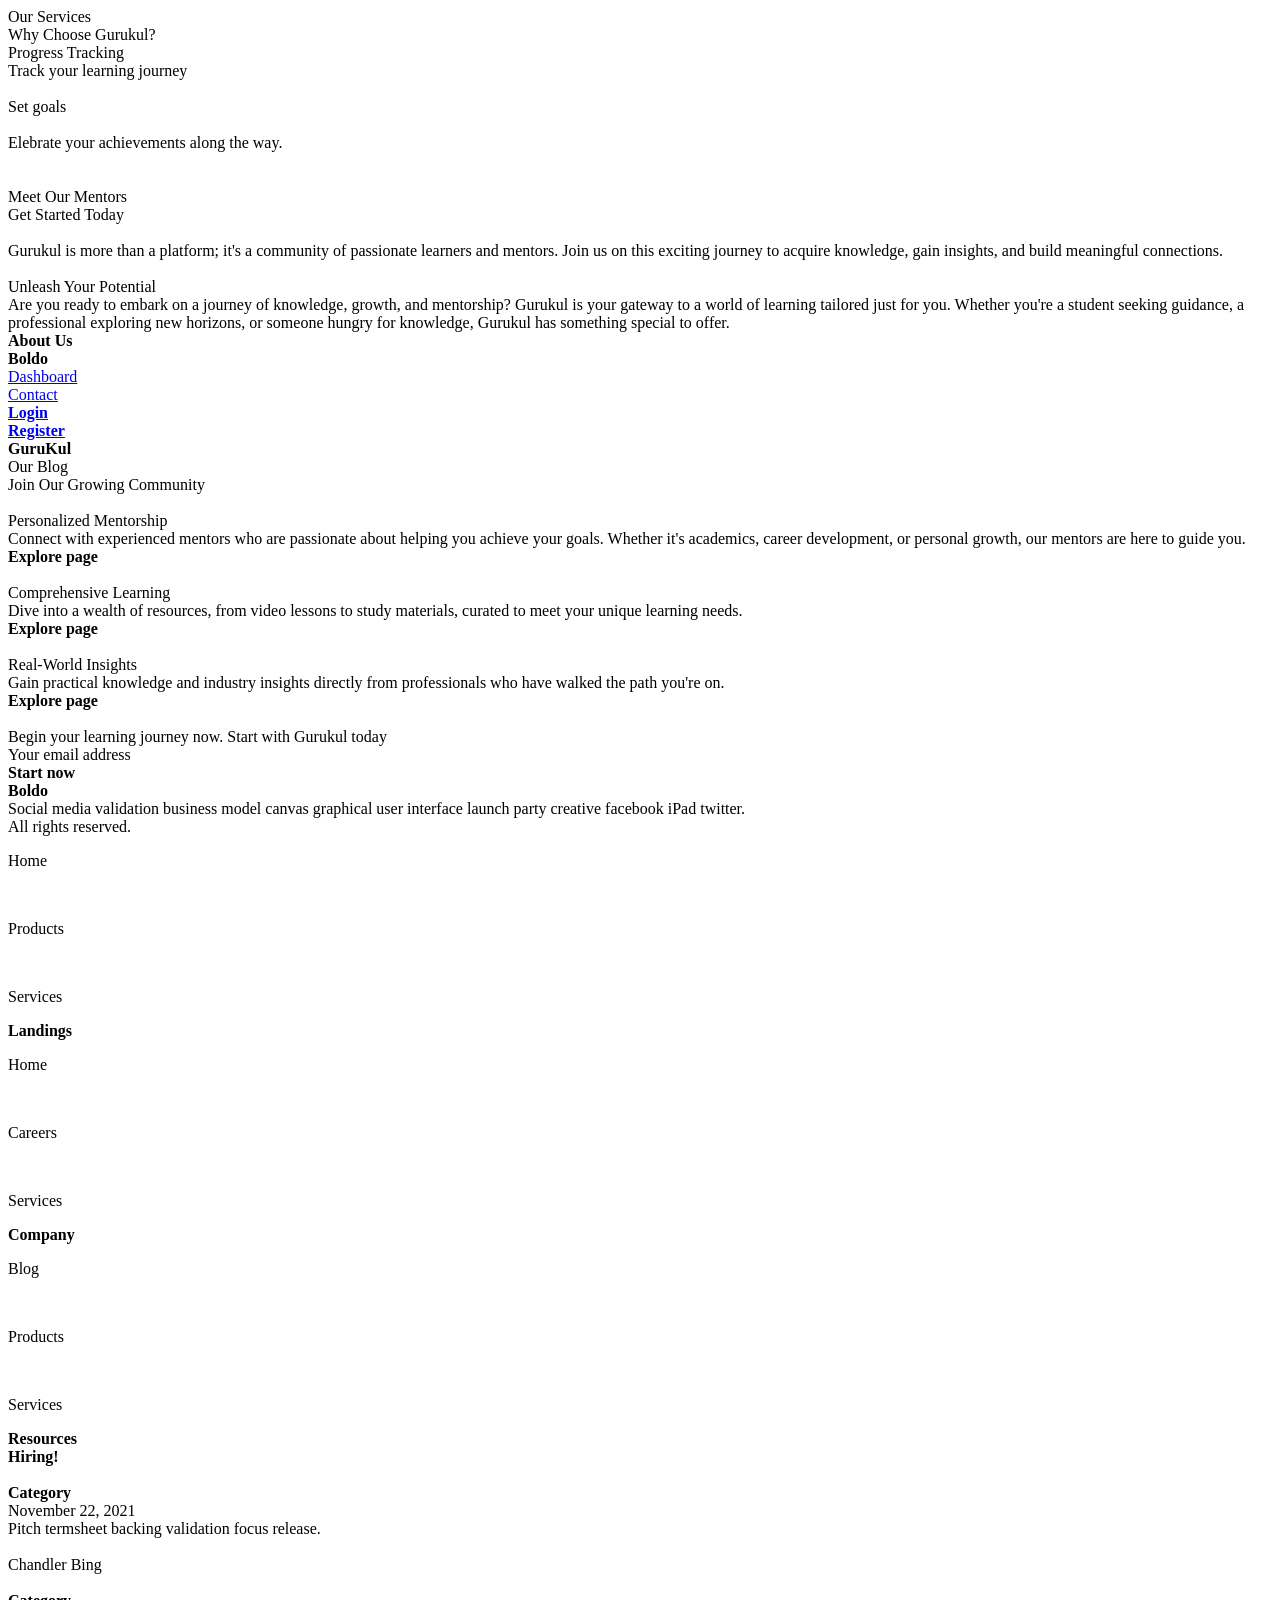
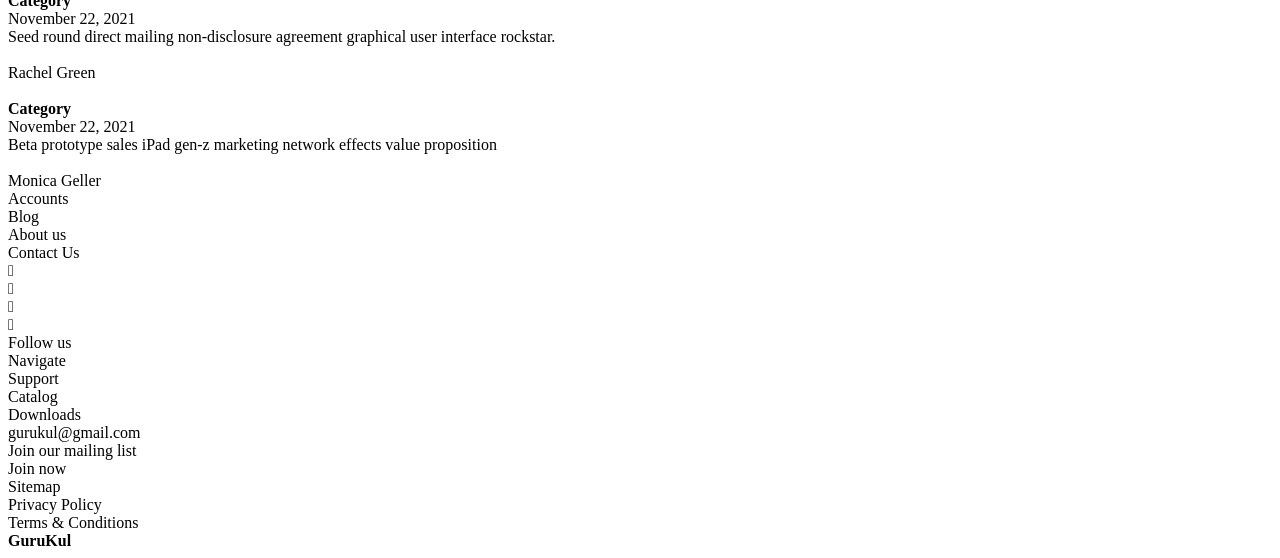
==== index.html @ 1ded5344 "Add files via upload" ====
<!DOCTYPE html>
<html>
  <head>
    <meta charset="utf-8" />
    <meta name="viewport" content="initial-scale=1, width=device-width" />

    <link rel="stylesheet" href="./css/global.css" />
    <link rel="stylesheet" href="./css/index.css" />
    <link
      rel="stylesheet"
      href="https://fonts.googleapis.com/css2?family=Open Sans:wght@400;600;700&display=swap"
    />
    <link
      rel="stylesheet"
      href="https://fonts.googleapis.com/css2?family=Manrope:wght@400;700&display=swap"
    />
    <link
      rel="stylesheet"
      href="https://fonts.googleapis.com/css2?family=Gilroy:wght@500;600;800&display=swap"
    />
    <link
      rel="stylesheet"
      href="https://fonts.googleapis.com/css2?family=Font Awesome 5 Brands:wght@400&display=swap"
    />
    <link
      rel="stylesheet"
      href="https://fonts.googleapis.com/css2?family=Epilogue:wght@600&display=swap"
    />
  </head>
  <body>
    <div class="homepage-parent">
      <div class="homepage">
        <div class="heading">
          <div class="our-blog">Our Services</div>
          <div class="value-proposition-accelerator">Why Choose Gurukul?</div>
        </div>
        <div class="section">
          <div class="text-block">
            <div class="text-block-inner">
              <div class="progress-tracking-parent">
                <div class="progress-tracking">Progress Tracking</div>
                <div class="features-list">
                  <div class="feature">
                    <div class="track-your-learning">
                      Track your learning journey
                    </div>
                    <img
                      class="feature-child"
                      alt=""
                      src="./public/group-210.svg"
                    />
                  </div>
                  <div class="feature">
                    <div class="track-your-learning">Set goals</div>
                    <img
                      class="feature-item"
                      alt=""
                      src="./public/group-2101.svg"
                    />
                  </div>
                  <div class="feature2">
                    <div class="elebrate-your-achievements">
                      Elebrate your achievements along the way.
                    </div>
                    <img
                      class="feature-child"
                      alt=""
                      src="./public/group-2102.svg"
                    />
                  </div>
                </div>
              </div>
            </div>
          </div>
        </div>
        <div class="testimonials">
          <img
            class="background-blue-icon"
            alt=""
            src="./public/background-blue.svg"
          />

          <div class="meet-our-mentors">Meet Our Mentors</div>
        </div>
        <div class="faqs">
          <div class="faq">
            <div class="faq-inner">
              <div class="group-wrapper">
                <div class="get-started-today-parent">
                  <div class="get-started-today">Get Started Today</div>
                  <img
                    class="group-child"
                    alt=""
                    src="./public/group-2103.svg"
                  />
                </div>
              </div>
            </div>
            <div class="faq-child"></div>
          </div>
        </div>
        <div class="gurukul-is-more">
          Gurukul is more than a platform; it's a community of passionate
          learners and mentors. Join us on this exciting journey to acquire
          knowledge, gain insights, and build meaningful connections.
        </div>
        <img class="homepage-child" alt="" src="./public/rectangle-1267.svg" />

        <div class="homepage-item"></div>
        <div class="homepage-inner">
          <div class="frame-parent">
            <div class="unleash-your-potential-parent">
              <div class="unleash-your-potential">Unleash Your Potential</div>
              <div class="are-you-ready">
                Are you ready to embark on a journey of knowledge, growth, and
                mentorship? Gurukul is your gateway to a world of learning
                tailored just for you. Whether you're a student seeking
                guidance, a professional exploring new horizons, or someone
                hungry for knowledge, Gurukul has something special to offer.
              </div>
            </div>
            <div class="buttons-wrapper">
              <div class="buttons">
                <b class="start-now">About Us</b>
              </div>
            </div>
          </div>
        </div>
        <div class="instance-parent">
          <div class="logo-parent">
            <div class="logo">
              <b class="boldo">Boldo</b>
              <div class="logo-shape">
                <div class="logo-shape-child"></div>
                <div class="logo-shape-item"></div>
              </div>
            </div>
            <div class="navigation">
              <a href="home.php"><div class="product">Dashboard</div></a>
              <!-- <div class="product">Services</div> -->
              <a href="contact.php"><div class="product">Contact</div></a>
              <div class="start-now-wrapper">
                <a href="login.php"><b class="start-now1">Login</b></a>
              </div>
              <div class="start-now-wrapper">
                <a href="register.php"><b class="start-now1">Register</b></a>
              </div>
            </div>
          </div>
          <b class="gurukul">GuruKul</b>
        </div>
        <div class="heading1">
          <div class="our-blog">Our Blog</div>
          <div class="value-proposition-accelerator">
            Join Our Growing Community
          </div>
        </div>
        <div class="service">
          <div class="rectangle-parent">
            <img
              class="frame-child"
              alt=""
              src="./public/rectangle-1270@2x.png"
            />

            <div class="frame-group">
              <div class="cool-feature-title-parent">
                <div class="cool-feature-title">Personalized Mentorship</div>
                <div class="learning-curve-network">
                  Connect with experienced mentors who are passionate about
                  helping you achieve your goals. Whether it's academics, career
                  development, or personal growth, our mentors are here to guide
                  you.
                </div>
              </div>
              <div class="frame-container">
                <div class="explore-page-parent">
                  <b class="explore-page">Explore page</b>
                  <img
                    class="arrow-right-icon"
                    alt=""
                    src="./public/arrowright.svg"
                  />
                </div>
                <div class="frame-item"></div>
              </div>
            </div>
          </div>
        </div>
        <div class="service1">
          <div class="rectangle-parent">
            <img
              class="frame-inner"
              alt=""
              src="./public/rectangle-12701@2x.png"
            />

            <div class="frame-group">
              <div class="cool-feature-title-parent">
                <div class="cool-feature-title">Comprehensive Learning</div>
                <div class="learning-curve-network">
                  Dive into a wealth of resources, from video lessons to study
                  materials, curated to meet your unique learning needs.
                </div>
              </div>
              <div class="frame-parent1">
                <div class="explore-page-group">
                  <b class="explore-page1">Explore page</b>
                  <img
                    class="arrow-right-icon"
                    alt=""
                    src="./public/arrowright.svg"
                  />
                </div>
                <div class="rectangle-div"></div>
              </div>
            </div>
          </div>
        </div>
        <div class="service2">
          <div class="rectangle-parent">
            <img
              class="frame-inner"
              alt=""
              src="./public/rectangle-12702@2x.png"
            />

            <div class="frame-group">
              <div class="cool-feature-title-parent">
                <div class="cool-feature-title">Real-World Insights</div>
                <div class="learning-curve-network">
                  Gain practical knowledge and industry insights directly from
                  professionals who have walked the path you're on.
                </div>
              </div>
              <div class="frame-container">
                <div class="explore-page-group">
                  <b class="explore-page1">Explore page</b>
                  <img
                    class="arrow-right-icon"
                    alt=""
                    src="./public/arrowright.svg"
                  />
                </div>
                <div class="frame-item"></div>
              </div>
            </div>
          </div>
        </div>
        <div class="footer-cta">
          <div class="call-to-action">
            <div class="call-to-action-child"></div>
            <img class="mask-group-icon" alt="" src="./public/mask-group.svg" />

            <div class="call-to-action-inner">
              <div class="logo-parent">
                <div class="logo-parent">
                  <div class="an-enterprise-template">
                    Begin your learning journey now. Start with Gurukul today
                  </div>
                  <div class="group-parent">
                    <div class="group-div">
                      <div class="group-item"></div>
                      <div class="your-email-address">Your email address</div>
                    </div>
                    <div class="buttons1">
                      <b class="start-now">Start now</b>
                    </div>
                  </div>
                </div>
              </div>
            </div>
          </div>
          <div class="footer">
            <div class="footer-child"></div>
            <div class="logo1">
              <b class="boldo1">Boldo</b>
              <div class="logo-shape1">
                <div class="logo-shape-inner"></div>
                <div class="logo-shape-child1"></div>
              </div>
            </div>
            <div class="social-media-validation">
              Social media validation business model canvas graphical user
              interface launch party creative facebook iPad twitter.
            </div>
            <div class="all-rights-reserved">All rights reserved.</div>
            <div class="footer-inner">
              <div class="logo-parent">
                <div class="home-products-services-container">
                  <span class="home-products-services-container1">
                    <p class="home">Home</p>
                    <p class="home">&nbsp;</p>
                    <p class="home">Products</p>
                    <p class="home">&nbsp;</p>
                    <p class="home">Services</p>
                  </span>
                </div>
                <b class="landings">Landings</b>
                <div class="home-careers-services-container">
                  <span class="home-products-services-container1">
                    <p class="home">Home</p>
                    <p class="home">&nbsp;</p>
                    <p class="home">Careers</p>
                    <p class="home">&nbsp;</p>
                    <p class="home">Services</p>
                  </span>
                </div>
                <b class="company">Company</b>
                <div class="blog-products-services-container">
                  <span class="home-products-services-container1">
                    <p class="home">Blog</p>
                    <p class="home">&nbsp;</p>
                    <p class="home">Products</p>
                    <p class="home">&nbsp;</p>
                    <p class="home">Services</p>
                  </span>
                </div>
                <b class="resources">Resources</b>
              </div>
            </div>
            <div class="hiring-wrapper">
              <b class="start-now">Hiring!</b>
            </div>
          </div>
        </div>
        <div class="articles">
          <div class="article">
            <img
              class="article-child"
              alt=""
              src="./public/rectangle-12703@2x.png"
            />

            <div class="frame-parent4">
              <div class="cool-feature-title-parent">
                <div class="category-parent">
                  <b class="start-now">Category</b>
                  <div class="november-22-2021">November 22, 2021</div>
                </div>
                <div class="seed-round-direct">
                  Pitch termsheet backing validation focus release.
                </div>
              </div>
              <div class="ellipse-parent">
                <img
                  class="ellipse-icon"
                  alt=""
                  src="./public/ellipse-10@2x.png"
                />

                <div class="john-doe">Chandler Bing</div>
              </div>
            </div>
          </div>
          <div class="article1">
            <img
              class="article-item"
              alt=""
              src="./public/rectangle-12704@2x.png"
            />

            <div class="frame-parent4">
              <div class="cool-feature-title-parent">
                <div class="category-group">
                  <b class="start-now">Category</b>
                  <div class="november-22-20211">November 22, 2021</div>
                </div>
                <div class="seed-round-direct">
                  Seed round direct mailing non-disclosure agreement graphical
                  user interface rockstar.
                </div>
              </div>
              <div class="ellipse-parent">
                <img
                  class="ellipse-icon"
                  alt=""
                  src="./public/ellipse-101@2x.png"
                />

                <div class="john-doe">Rachel Green</div>
              </div>
            </div>
          </div>
          <div class="article2">
            <img
              class="article-item"
              alt=""
              src="./public/rectangle-12705@2x.png"
            />

            <div class="frame-parent4">
              <div class="cool-feature-title-parent">
                <div class="category-group">
                  <b class="start-now">Category</b>
                  <div class="november-22-20211">November 22, 2021</div>
                </div>
                <div class="seed-round-direct">
                  Beta prototype sales iPad gen-z marketing network effects
                  value proposition
                </div>
              </div>
              <div class="ellipse-parent">
                <img
                  class="ellipse-icon"
                  alt=""
                  src="./public/ellipse-102@2x.png"
                />

                <div class="john-doe">Monica Geller</div>
              </div>
            </div>
          </div>
        </div>
        <div class="footer1">
          <div class="footer-item"></div>
          <div class="logo-group">
            <div class="logo2">Accounts</div>
            <div class="logo-container">
              <div class="logo3">Blog</div>
              <div class="logo14">About us</div>
              <div class="logo18">Contact Us</div>
              <!-- <div class="logo4">Login or Sign Up</div> -->
              <!-- <div class="logo5">Order Status</div> -->
              <!-- <div class="logo6">Shipping & Returns</div> -->
            </div>
          </div>
          <div class="logo-parent1">
            <div class="logo7"></div>
            <div class="logo8"></div>
            <div class="logo9"></div>
            <div class="logo10"></div>
          </div>
          <div class="logo11">Follow us</div>
          <div class="logo-parent2">
            <div class="logo12">Navigate</div>
            <div class="logo-container">
              <!-- <div class="logo13">Become on AWS Dealer</div> -->
              <div class="logo15">Support</div>
              <div class="logo16">Catalog</div>
              <div class="logo17">Downloads</div>
              <!-- <div class="logo19">Blog</div> -->
            </div>
          </div>
          <div class="logo-parent4">
            <div class="logo20">
              gurukul@gmail.com
            </div>
            <div class="logo21">Join our mailing list</div>
            <div class="logo22">Join now</div>
          </div>
        </div>
        <div class="footer-btm">
          <div class="footer-btm-child"></div>
          <div class="footer-btm-inner">
            <div class="sitemap-parent">
              <div class="sitemap">Sitemap</div>
              <div class="line-div"></div>
              <div class="privacy-policy">Privacy Policy</div>
              <div class="line-div"></div>
              <div class="terms-conditions">Terms & Conditions</div>
            </div>
          </div>
        </div>
        <b class="gurukul1">GuruKul</b>
      </div>
    </div>
  </body>
</html>
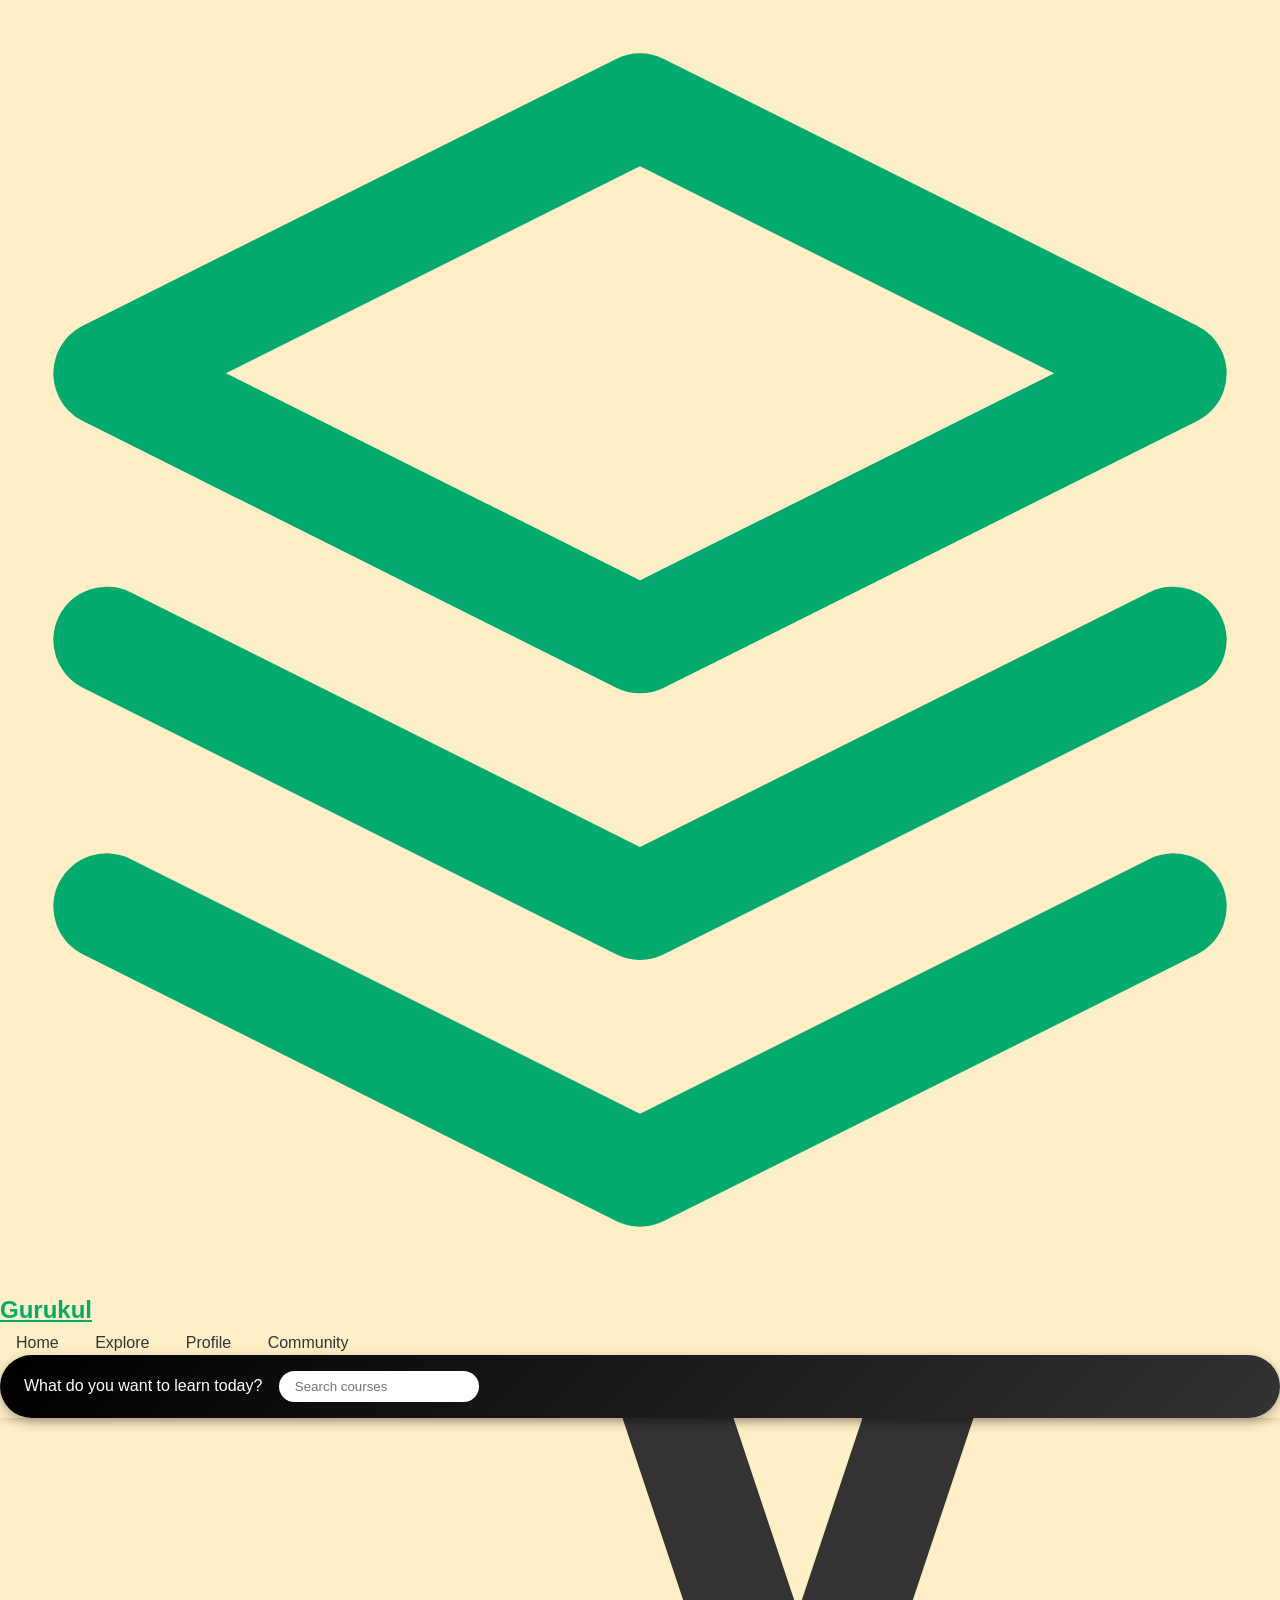
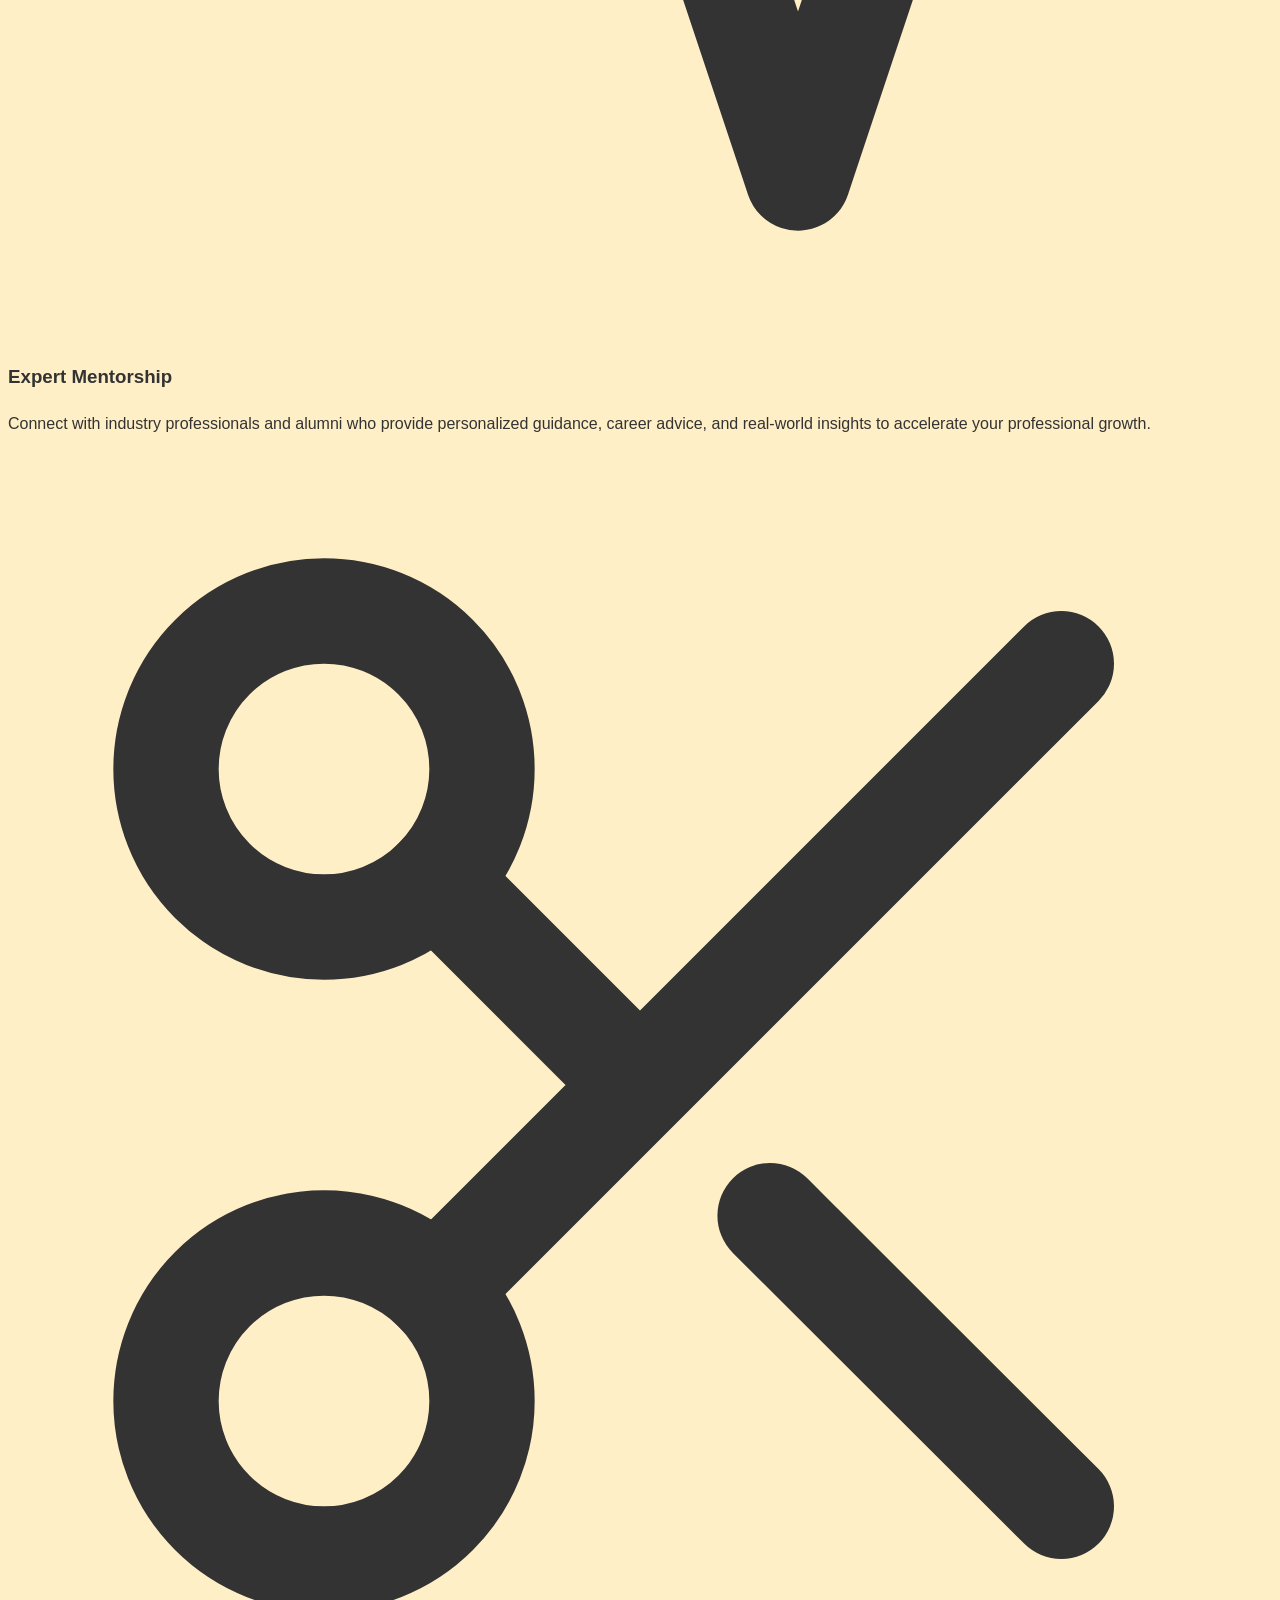
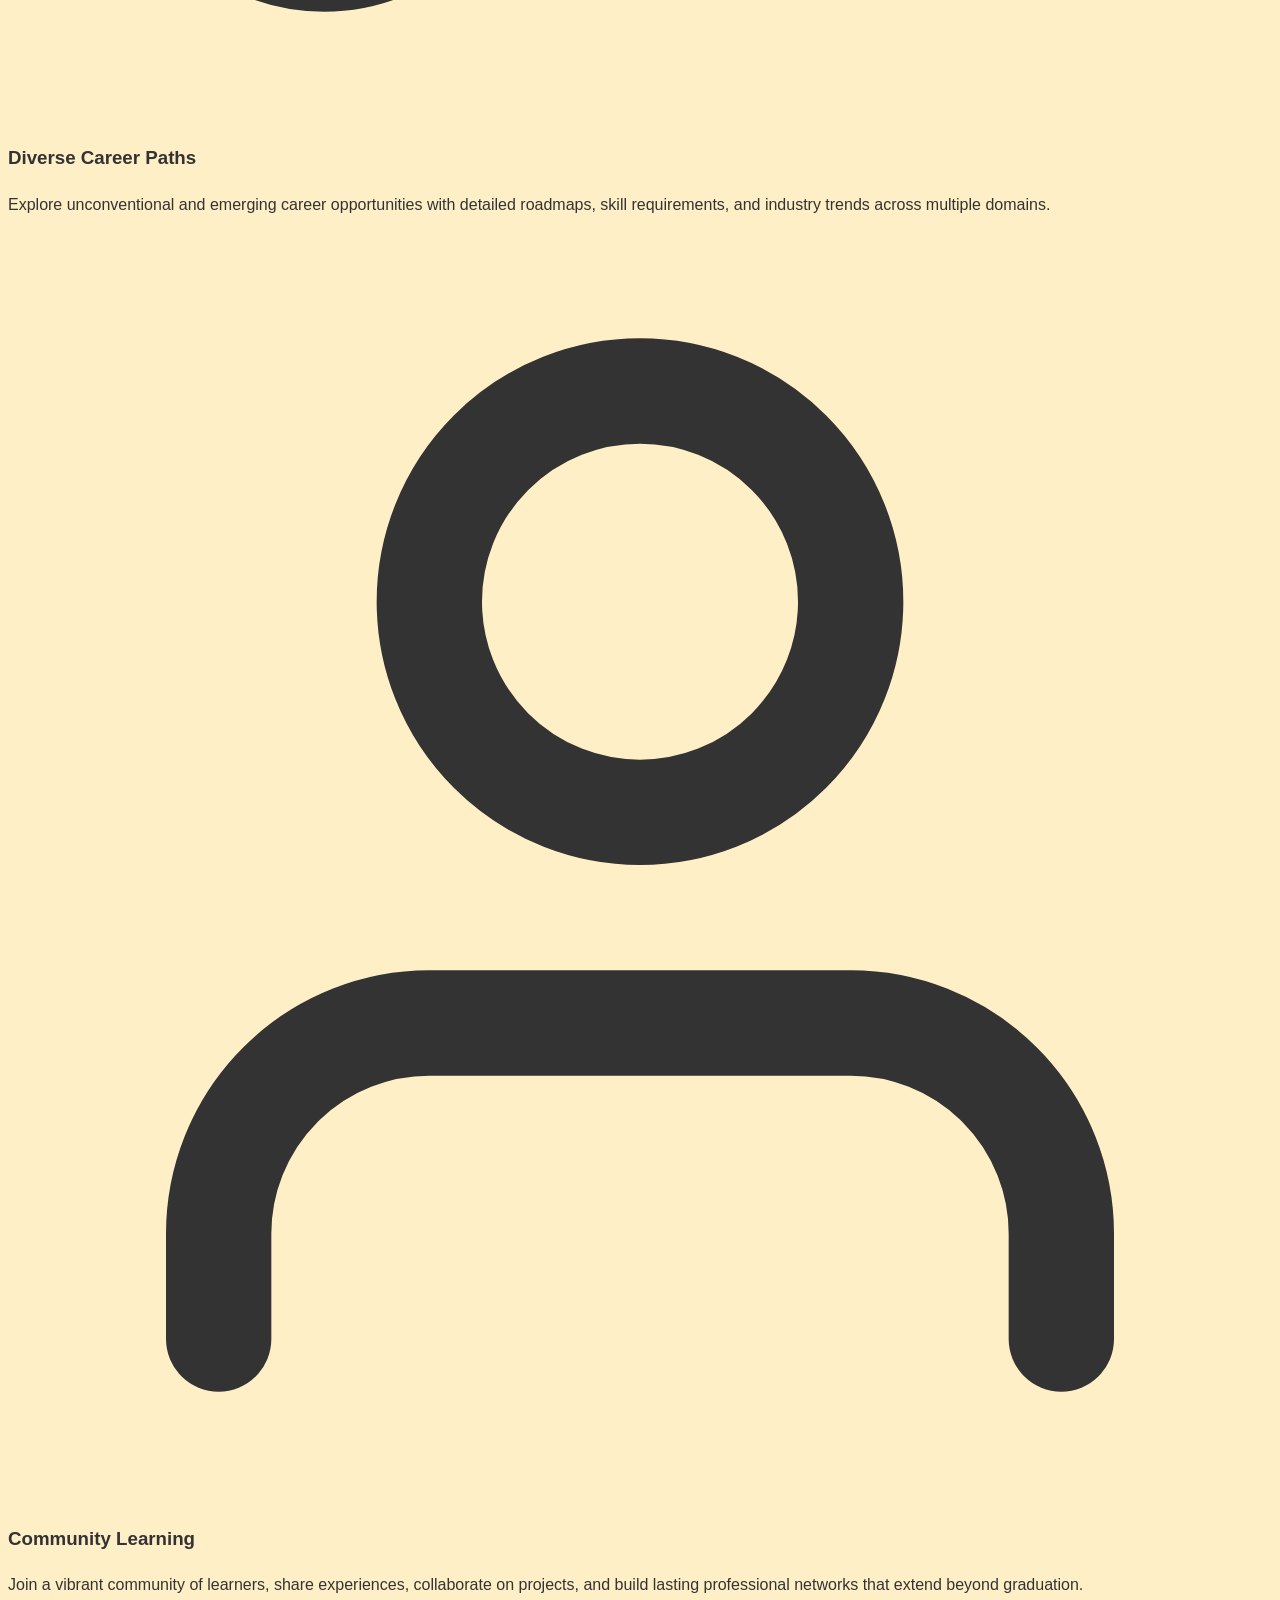
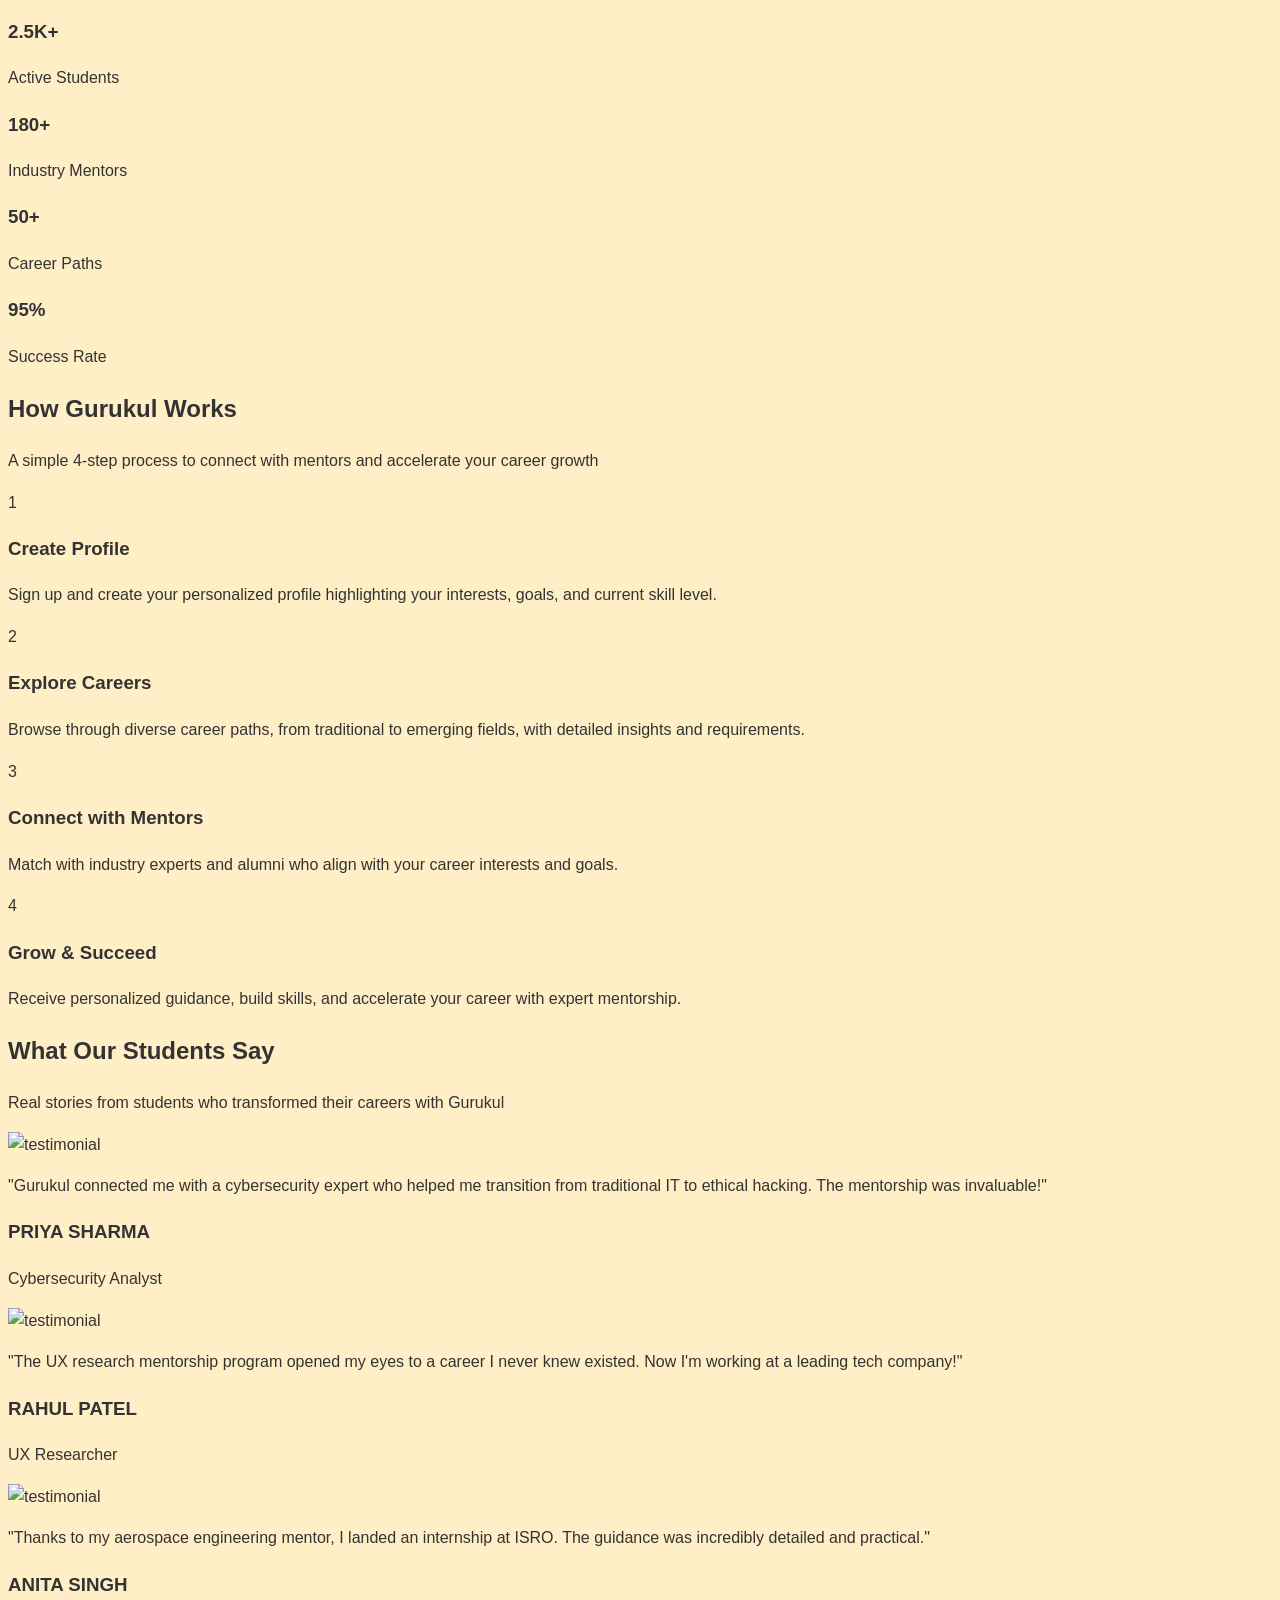
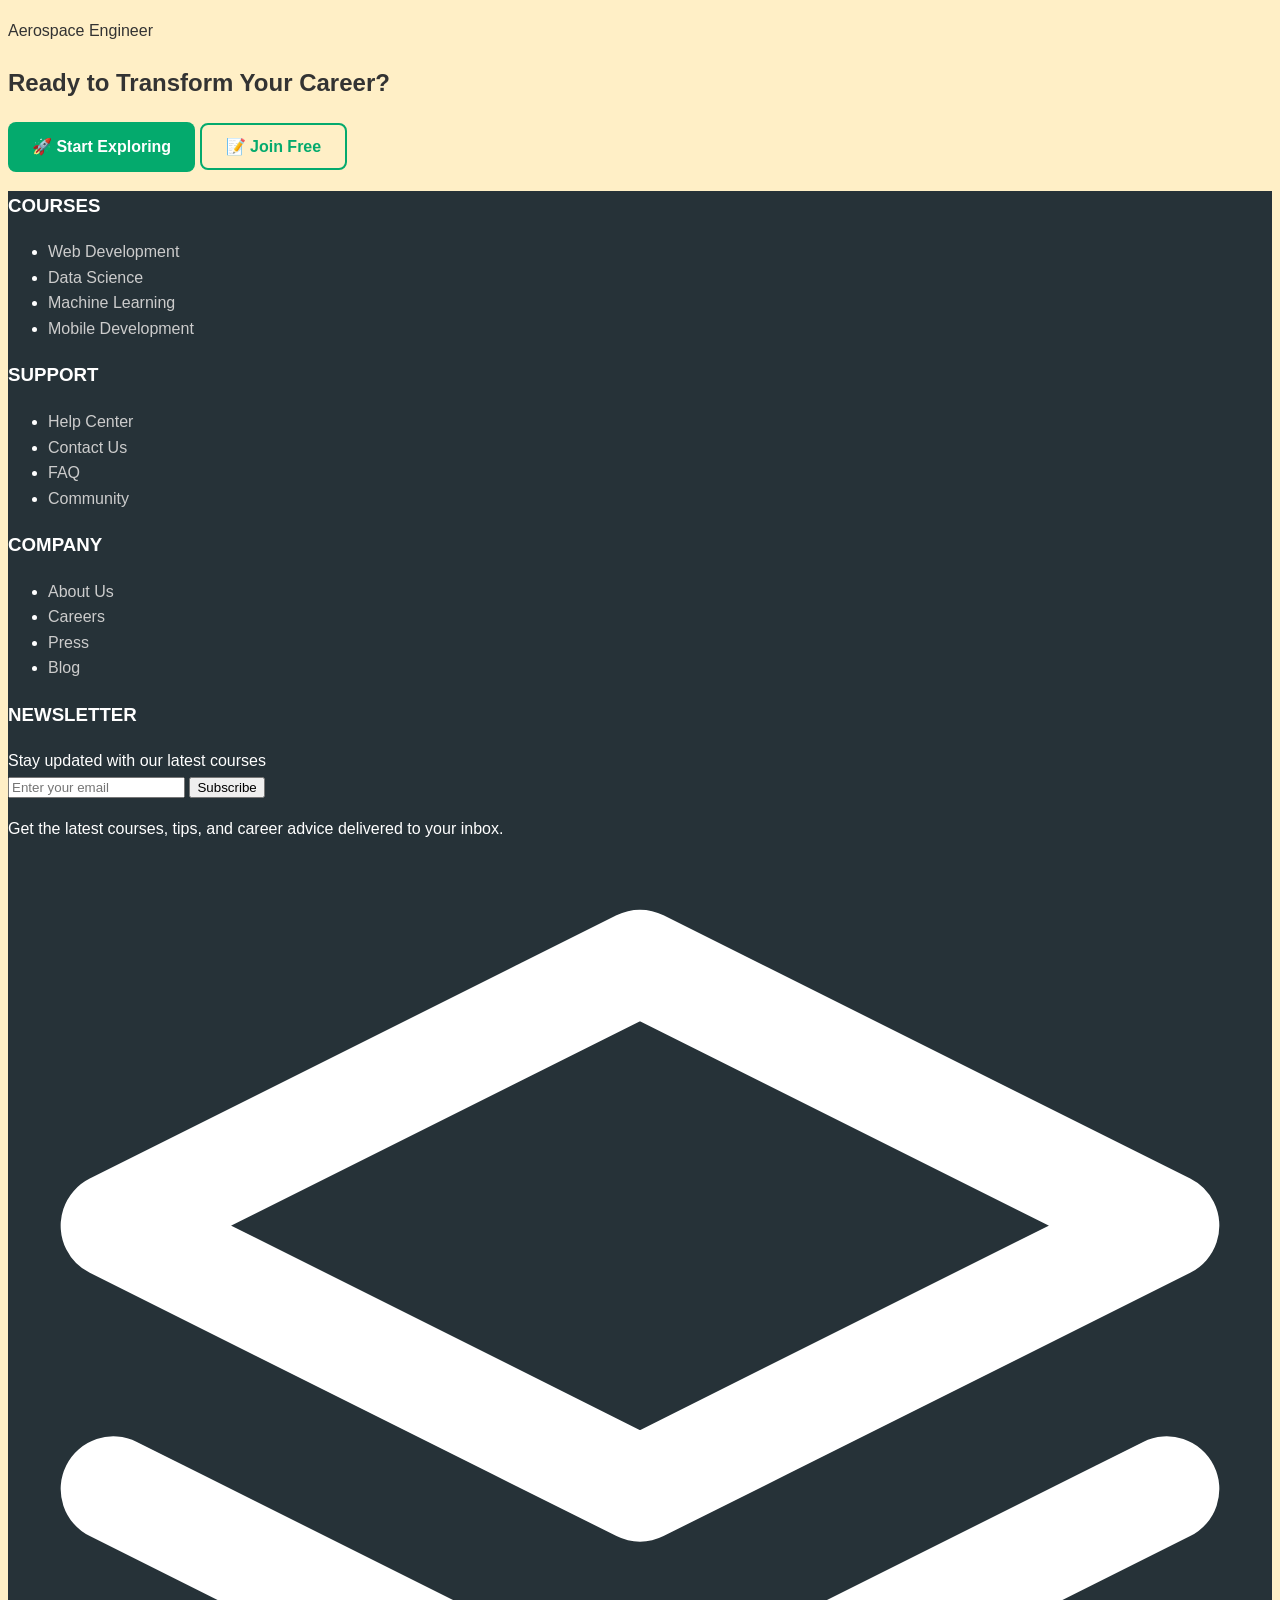
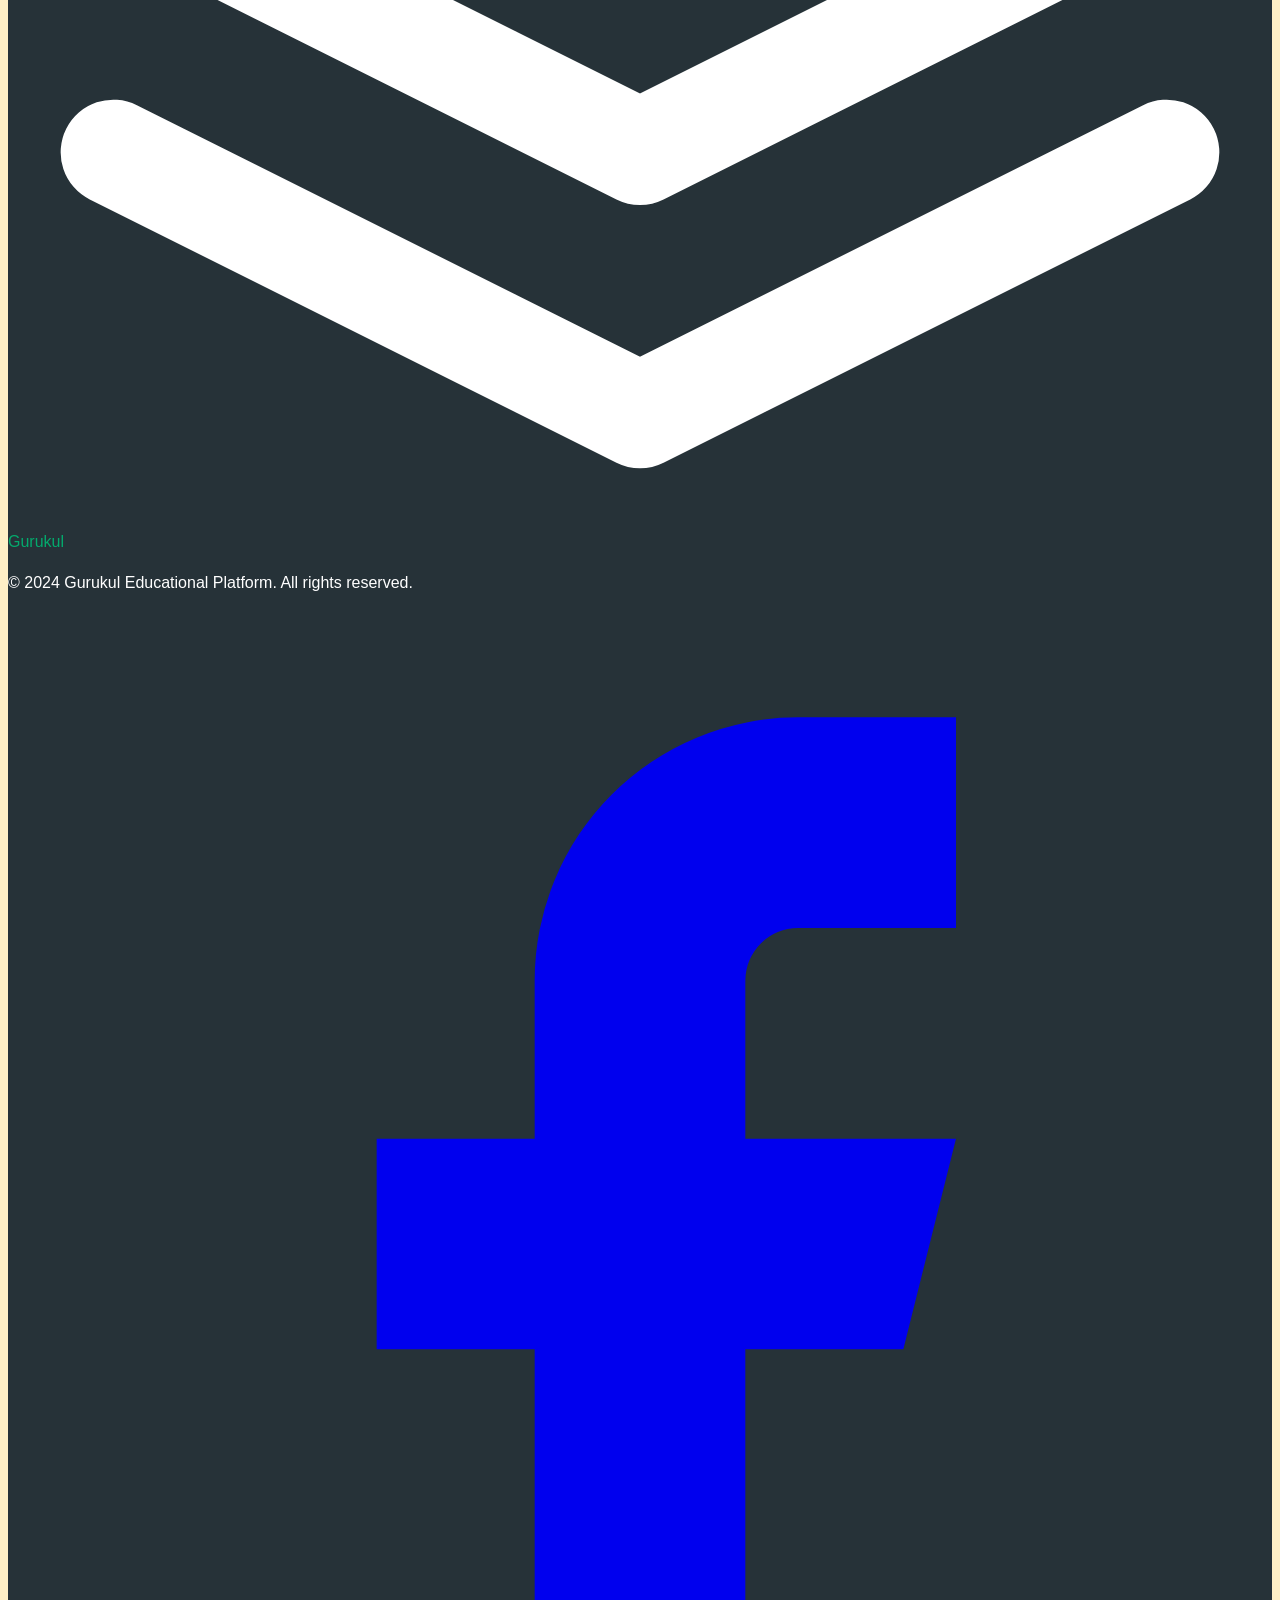
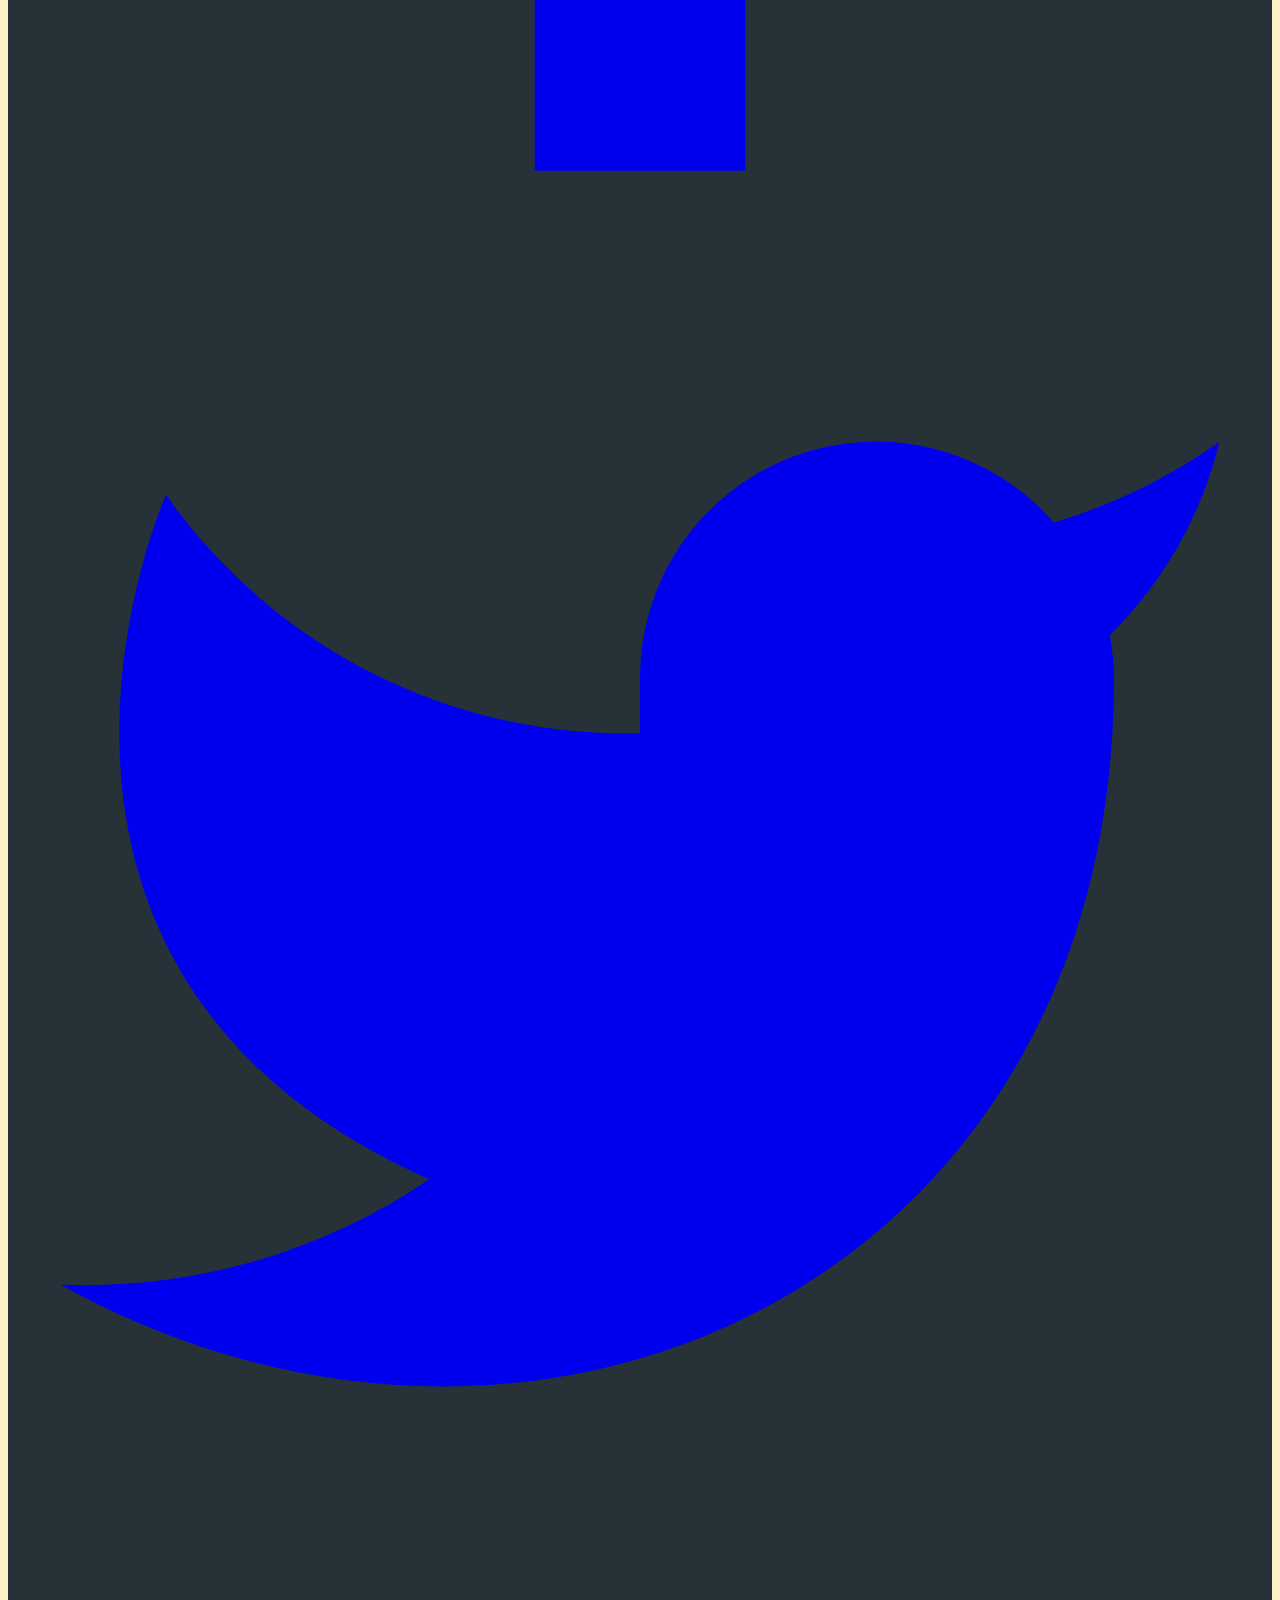
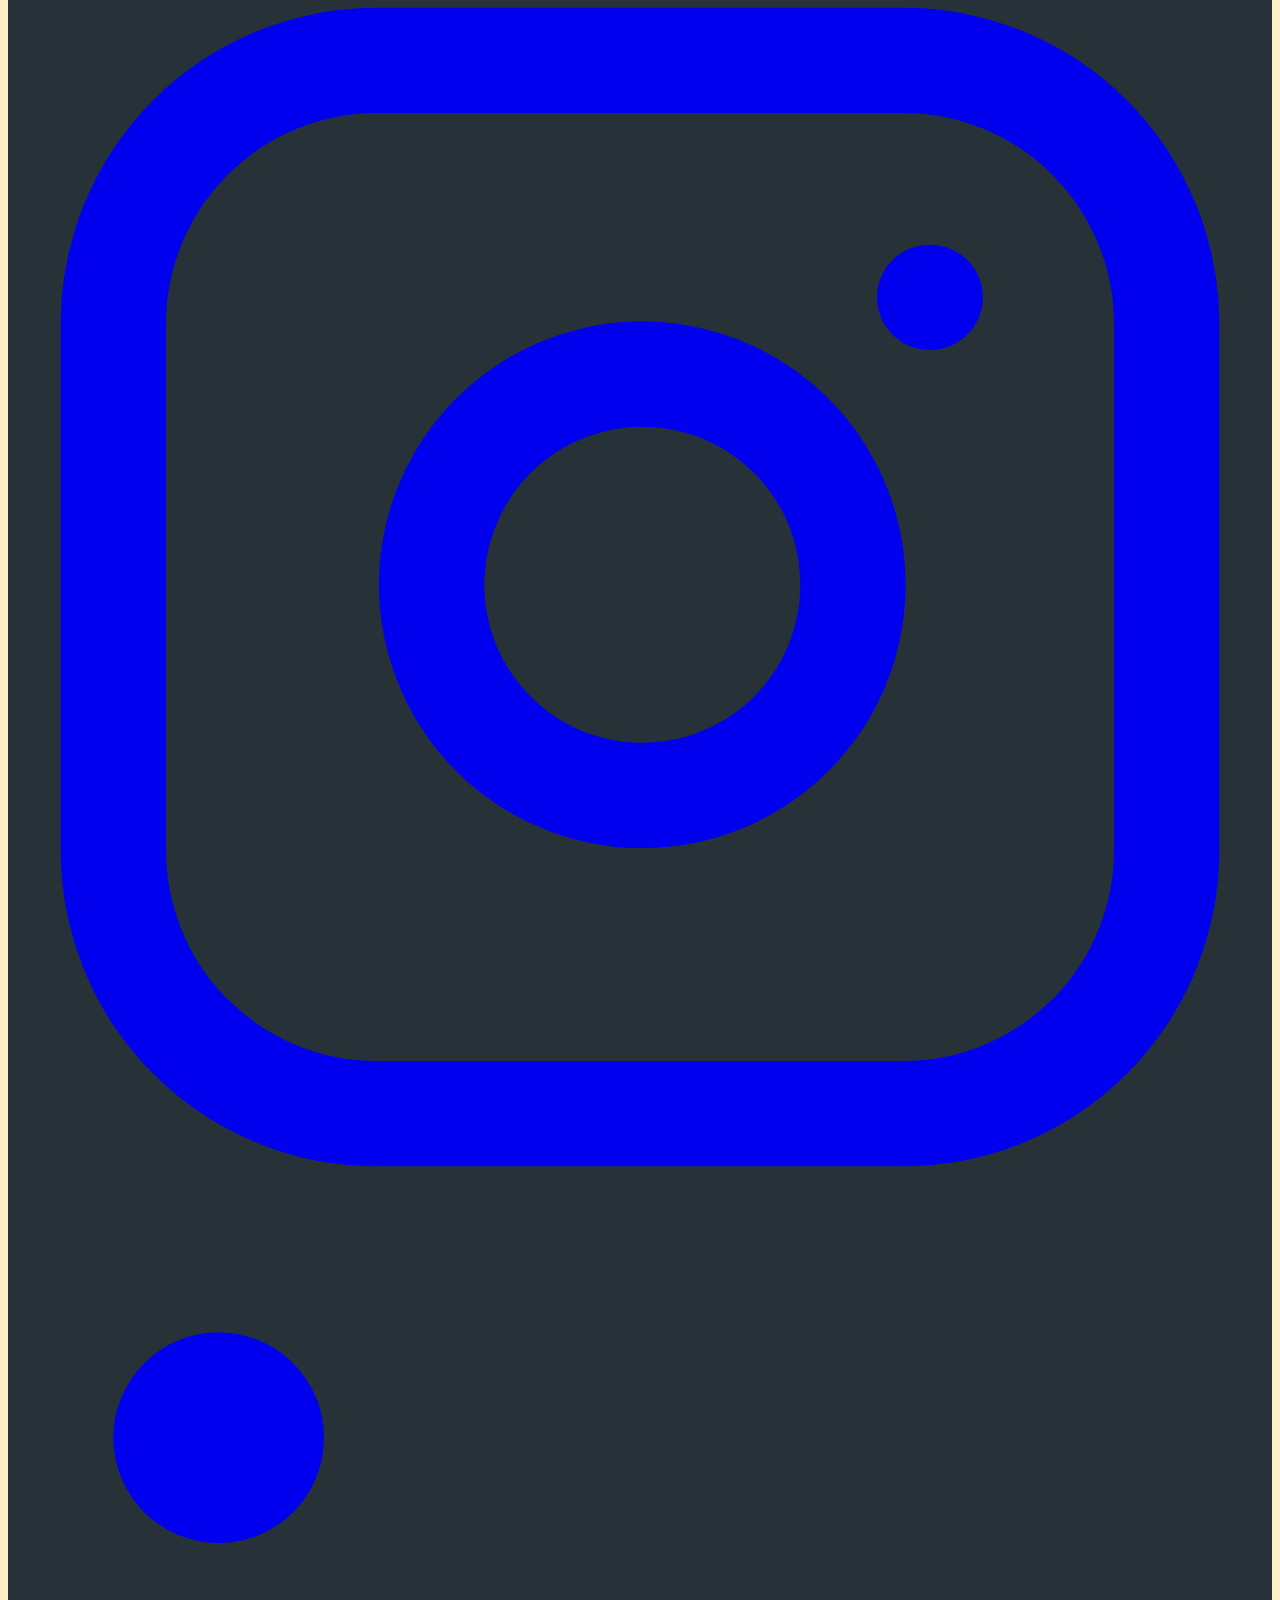
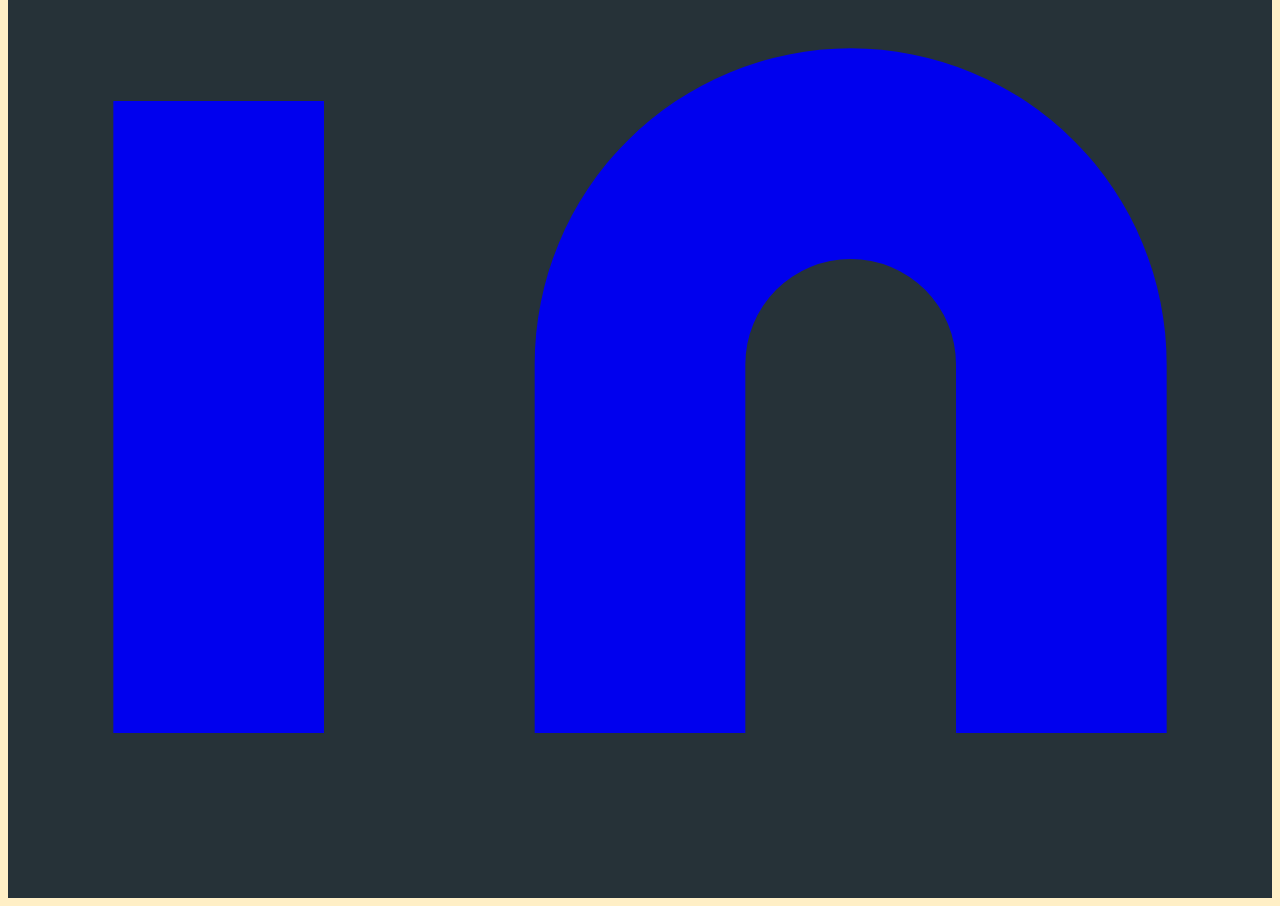
==== commit d80e0461: "Add files via upload" ====
--- a/index.html
+++ b/index.html
@@ -1,469 +1,1009 @@
-<!DOCTYPE html>
-<html>
-  <head>
-    <meta charset="utf-8" />
-    <meta name="viewport" content="initial-scale=1, width=device-width" />
-
-    <link rel="stylesheet" href="./css/global.css" />
-    <link rel="stylesheet" href="./css/index.css" />
-    <link
-      rel="stylesheet"
-      href="https://fonts.googleapis.com/css2?family=Open Sans:wght@400;600;700&display=swap"
-    />
-    <link
-      rel="stylesheet"
-      href="https://fonts.googleapis.com/css2?family=Manrope:wght@400;700&display=swap"
-    />
-    <link
-      rel="stylesheet"
-      href="https://fonts.googleapis.com/css2?family=Gilroy:wght@500;600;800&display=swap"
-    />
-    <link
-      rel="stylesheet"
-      href="https://fonts.googleapis.com/css2?family=Font Awesome 5 Brands:wght@400&display=swap"
-    />
-    <link
-      rel="stylesheet"
-      href="https://fonts.googleapis.com/css2?family=Epilogue:wght@600&display=swap"
-    />
-  </head>
-  <body>
-    <div class="homepage-parent">
-      <div class="homepage">
-        <div class="heading">
-          <div class="our-blog">Our Services</div>
-          <div class="value-proposition-accelerator">Why Choose Gurukul?</div>
-        </div>
-        <div class="section">
-          <div class="text-block">
-            <div class="text-block-inner">
-              <div class="progress-tracking-parent">
-                <div class="progress-tracking">Progress Tracking</div>
-                <div class="features-list">
-                  <div class="feature">
-                    <div class="track-your-learning">
-                      Track your learning journey
-                    </div>
-                    <img
-                      class="feature-child"
-                      alt=""
-                      src="./public/group-210.svg"
-                    />
-                  </div>
-                  <div class="feature">
-                    <div class="track-your-learning">Set goals</div>
-                    <img
-                      class="feature-item"
-                      alt=""
-                      src="./public/group-2101.svg"
-                    />
-                  </div>
-                  <div class="feature2">
-                    <div class="elebrate-your-achievements">
-                      Elebrate your achievements along the way.
-                    </div>
-                    <img
-                      class="feature-child"
-                      alt=""
-                      src="./public/group-2102.svg"
-                    />
-                  </div>
-                </div>
-              </div>
-            </div>
-          </div>
-        </div>
-        <div class="testimonials">
-          <img
-            class="background-blue-icon"
-            alt=""
-            src="./public/background-blue.svg"
-          />
-
-          <div class="meet-our-mentors">Meet Our Mentors</div>
-        </div>
-        <div class="faqs">
-          <div class="faq">
-            <div class="faq-inner">
-              <div class="group-wrapper">
-                <div class="get-started-today-parent">
-                  <div class="get-started-today">Get Started Today</div>
-                  <img
-                    class="group-child"
-                    alt=""
-                    src="./public/group-2103.svg"
-                  />
-                </div>
-              </div>
-            </div>
-            <div class="faq-child"></div>
-          </div>
-        </div>
-        <div class="gurukul-is-more">
-          Gurukul is more than a platform; it's a community of passionate
-          learners and mentors. Join us on this exciting journey to acquire
-          knowledge, gain insights, and build meaningful connections.
-        </div>
-        <img class="homepage-child" alt="" src="./public/rectangle-1267.svg" />
-
-        <div class="homepage-item"></div>
-        <div class="homepage-inner">
-          <div class="frame-parent">
-            <div class="unleash-your-potential-parent">
-              <div class="unleash-your-potential">Unleash Your Potential</div>
-              <div class="are-you-ready">
-                Are you ready to embark on a journey of knowledge, growth, and
-                mentorship? Gurukul is your gateway to a world of learning
-                tailored just for you. Whether you're a student seeking
-                guidance, a professional exploring new horizons, or someone
-                hungry for knowledge, Gurukul has something special to offer.
-              </div>
-            </div>
-            <div class="buttons-wrapper">
-              <div class="buttons">
-                <b class="start-now">About Us</b>
-              </div>
-            </div>
-          </div>
-        </div>
-        <div class="instance-parent">
-          <div class="logo-parent">
-            <div class="logo">
-              <b class="boldo">Boldo</b>
-              <div class="logo-shape">
-                <div class="logo-shape-child"></div>
-                <div class="logo-shape-item"></div>
-              </div>
-            </div>
-            <div class="navigation">
-              <a href="home.php"><div class="product">Dashboard</div></a>
-              <!-- <div class="product">Services</div> -->
-              <a href="contact.php"><div class="product">Contact</div></a>
-              <div class="start-now-wrapper">
-                <a href="login.php"><b class="start-now1">Login</b></a>
-              </div>
-              <div class="start-now-wrapper">
-                <a href="register.php"><b class="start-now1">Register</b></a>
-              </div>
-            </div>
-          </div>
-          <b class="gurukul">GuruKul</b>
-        </div>
-        <div class="heading1">
-          <div class="our-blog">Our Blog</div>
-          <div class="value-proposition-accelerator">
-            Join Our Growing Community
-          </div>
-        </div>
-        <div class="service">
-          <div class="rectangle-parent">
-            <img
-              class="frame-child"
-              alt=""
-              src="./public/rectangle-1270@2x.png"
-            />
-
-            <div class="frame-group">
-              <div class="cool-feature-title-parent">
-                <div class="cool-feature-title">Personalized Mentorship</div>
-                <div class="learning-curve-network">
-                  Connect with experienced mentors who are passionate about
-                  helping you achieve your goals. Whether it's academics, career
-                  development, or personal growth, our mentors are here to guide
-                  you.
-                </div>
-              </div>
-              <div class="frame-container">
-                <div class="explore-page-parent">
-                  <b class="explore-page">Explore page</b>
-                  <img
-                    class="arrow-right-icon"
-                    alt=""
-                    src="./public/arrowright.svg"
-                  />
-                </div>
-                <div class="frame-item"></div>
-              </div>
-            </div>
-          </div>
-        </div>
-        <div class="service1">
-          <div class="rectangle-parent">
-            <img
-              class="frame-inner"
-              alt=""
-              src="./public/rectangle-12701@2x.png"
-            />
-
-            <div class="frame-group">
-              <div class="cool-feature-title-parent">
-                <div class="cool-feature-title">Comprehensive Learning</div>
-                <div class="learning-curve-network">
-                  Dive into a wealth of resources, from video lessons to study
-                  materials, curated to meet your unique learning needs.
-                </div>
-              </div>
-              <div class="frame-parent1">
-                <div class="explore-page-group">
-                  <b class="explore-page1">Explore page</b>
-                  <img
-                    class="arrow-right-icon"
-                    alt=""
-                    src="./public/arrowright.svg"
-                  />
-                </div>
-                <div class="rectangle-div"></div>
-              </div>
-            </div>
-          </div>
-        </div>
-        <div class="service2">
-          <div class="rectangle-parent">
-            <img
-              class="frame-inner"
-              alt=""
-              src="./public/rectangle-12702@2x.png"
-            />
-
-            <div class="frame-group">
-              <div class="cool-feature-title-parent">
-                <div class="cool-feature-title">Real-World Insights</div>
-                <div class="learning-curve-network">
-                  Gain practical knowledge and industry insights directly from
-                  professionals who have walked the path you're on.
-                </div>
-              </div>
-              <div class="frame-container">
-                <div class="explore-page-group">
-                  <b class="explore-page1">Explore page</b>
-                  <img
-                    class="arrow-right-icon"
-                    alt=""
-                    src="./public/arrowright.svg"
-                  />
-                </div>
-                <div class="frame-item"></div>
-              </div>
-            </div>
-          </div>
-        </div>
-        <div class="footer-cta">
-          <div class="call-to-action">
-            <div class="call-to-action-child"></div>
-            <img class="mask-group-icon" alt="" src="./public/mask-group.svg" />
-
-            <div class="call-to-action-inner">
-              <div class="logo-parent">
-                <div class="logo-parent">
-                  <div class="an-enterprise-template">
-                    Begin your learning journey now. Start with Gurukul today
-                  </div>
-                  <div class="group-parent">
-                    <div class="group-div">
-                      <div class="group-item"></div>
-                      <div class="your-email-address">Your email address</div>
-                    </div>
-                    <div class="buttons1">
-                      <b class="start-now">Start now</b>
-                    </div>
-                  </div>
-                </div>
-              </div>
-            </div>
-          </div>
-          <div class="footer">
-            <div class="footer-child"></div>
-            <div class="logo1">
-              <b class="boldo1">Boldo</b>
-              <div class="logo-shape1">
-                <div class="logo-shape-inner"></div>
-                <div class="logo-shape-child1"></div>
-              </div>
-            </div>
-            <div class="social-media-validation">
-              Social media validation business model canvas graphical user
-              interface launch party creative facebook iPad twitter.
-            </div>
-            <div class="all-rights-reserved">All rights reserved.</div>
-            <div class="footer-inner">
-              <div class="logo-parent">
-                <div class="home-products-services-container">
-                  <span class="home-products-services-container1">
-                    <p class="home">Home</p>
-                    <p class="home">&nbsp;</p>
-                    <p class="home">Products</p>
-                    <p class="home">&nbsp;</p>
-                    <p class="home">Services</p>
-                  </span>
-                </div>
-                <b class="landings">Landings</b>
-                <div class="home-careers-services-container">
-                  <span class="home-products-services-container1">
-                    <p class="home">Home</p>
-                    <p class="home">&nbsp;</p>
-                    <p class="home">Careers</p>
-                    <p class="home">&nbsp;</p>
-                    <p class="home">Services</p>
-                  </span>
-                </div>
-                <b class="company">Company</b>
-                <div class="blog-products-services-container">
-                  <span class="home-products-services-container1">
-                    <p class="home">Blog</p>
-                    <p class="home">&nbsp;</p>
-                    <p class="home">Products</p>
-                    <p class="home">&nbsp;</p>
-                    <p class="home">Services</p>
-                  </span>
-                </div>
-                <b class="resources">Resources</b>
-              </div>
-            </div>
-            <div class="hiring-wrapper">
-              <b class="start-now">Hiring!</b>
-            </div>
-          </div>
-        </div>
-        <div class="articles">
-          <div class="article">
-            <img
-              class="article-child"
-              alt=""
-              src="./public/rectangle-12703@2x.png"
-            />
-
-            <div class="frame-parent4">
-              <div class="cool-feature-title-parent">
-                <div class="category-parent">
-                  <b class="start-now">Category</b>
-                  <div class="november-22-2021">November 22, 2021</div>
-                </div>
-                <div class="seed-round-direct">
-                  Pitch termsheet backing validation focus release.
-                </div>
-              </div>
-              <div class="ellipse-parent">
-                <img
-                  class="ellipse-icon"
-                  alt=""
-                  src="./public/ellipse-10@2x.png"
-                />
-
-                <div class="john-doe">Chandler Bing</div>
-              </div>
-            </div>
-          </div>
-          <div class="article1">
-            <img
-              class="article-item"
-              alt=""
-              src="./public/rectangle-12704@2x.png"
-            />
-
-            <div class="frame-parent4">
-              <div class="cool-feature-title-parent">
-                <div class="category-group">
-                  <b class="start-now">Category</b>
-                  <div class="november-22-20211">November 22, 2021</div>
-                </div>
-                <div class="seed-round-direct">
-                  Seed round direct mailing non-disclosure agreement graphical
-                  user interface rockstar.
-                </div>
-              </div>
-              <div class="ellipse-parent">
-                <img
-                  class="ellipse-icon"
-                  alt=""
-                  src="./public/ellipse-101@2x.png"
-                />
-
-                <div class="john-doe">Rachel Green</div>
-              </div>
-            </div>
-          </div>
-          <div class="article2">
-            <img
-              class="article-item"
-              alt=""
-              src="./public/rectangle-12705@2x.png"
-            />
-
-            <div class="frame-parent4">
-              <div class="cool-feature-title-parent">
-                <div class="category-group">
-                  <b class="start-now">Category</b>
-                  <div class="november-22-20211">November 22, 2021</div>
-                </div>
-                <div class="seed-round-direct">
-                  Beta prototype sales iPad gen-z marketing network effects
-                  value proposition
-                </div>
-              </div>
-              <div class="ellipse-parent">
-                <img
-                  class="ellipse-icon"
-                  alt=""
-                  src="./public/ellipse-102@2x.png"
-                />
-
-                <div class="john-doe">Monica Geller</div>
-              </div>
-            </div>
-          </div>
-        </div>
-        <div class="footer1">
-          <div class="footer-item"></div>
-          <div class="logo-group">
-            <div class="logo2">Accounts</div>
-            <div class="logo-container">
-              <div class="logo3">Blog</div>
-              <div class="logo14">About us</div>
-              <div class="logo18">Contact Us</div>
-              <!-- <div class="logo4">Login or Sign Up</div> -->
-              <!-- <div class="logo5">Order Status</div> -->
-              <!-- <div class="logo6">Shipping & Returns</div> -->
-            </div>
-          </div>
-          <div class="logo-parent1">
-            <div class="logo7"></div>
-            <div class="logo8"></div>
-            <div class="logo9"></div>
-            <div class="logo10"></div>
-          </div>
-          <div class="logo11">Follow us</div>
-          <div class="logo-parent2">
-            <div class="logo12">Navigate</div>
-            <div class="logo-container">
-              <!-- <div class="logo13">Become on AWS Dealer</div> -->
-              <div class="logo15">Support</div>
-              <div class="logo16">Catalog</div>
-              <div class="logo17">Downloads</div>
-              <!-- <div class="logo19">Blog</div> -->
-            </div>
-          </div>
-          <div class="logo-parent4">
-            <div class="logo20">
-              gurukul@gmail.com
-            </div>
-            <div class="logo21">Join our mailing list</div>
-            <div class="logo22">Join now</div>
-          </div>
-        </div>
-        <div class="footer-btm">
-          <div class="footer-btm-child"></div>
-          <div class="footer-btm-inner">
-            <div class="sitemap-parent">
-              <div class="sitemap">Sitemap</div>
-              <div class="line-div"></div>
-              <div class="privacy-policy">Privacy Policy</div>
-              <div class="line-div"></div>
-              <div class="terms-conditions">Terms & Conditions</div>
-            </div>
-          </div>
-        </div>
-        <b class="gurukul1">GuruKul</b>
-      </div>
-    </div>
-  </body>
-</html>
+<!DOCTYPE html>
+<html lang="en">
+
+<head>
+    <meta charset="UTF-8">
+    <meta name="viewport" content="width=device-width, initial-scale=1.0">
+    <meta name="description" content="Gurukul - Unlock your bright future with our innovative academic platform. Discover courses, get mentorship, and advance your career.">
+    <meta name="keywords" content="education, learning, courses, mentorship, career development, academic platform">
+    <meta name="author" content="Gurukul Education Platform">
+    
+    <!-- Open Graph / Facebook -->
+    <meta property="og:type" content="website">
+    <meta property="og:url" content="https://gurukul.example.com/">
+    <meta property="og:title" content="Gurukul - Educational Platform">
+    <meta property="og:description" content="Unlock your bright future with our innovative academic platform">
+    <meta property="og:image" content="gurukul-img.png">
+
+    <!-- Twitter -->
+    <meta property="twitter:card" content="summary_large_image">
+    <meta property="twitter:url" content="https://gurukul.example.com/">
+    <meta property="twitter:title" content="Gurukul - Educational Platform">
+    <meta property="twitter:description" content="Unlock your bright future with our innovative academic platform">
+    <meta property="twitter:image" content="gurukul-img.png">
+
+    <script src="https://cdn.tailwindcss.com"></script>
+    <title>Gurukul - Educational Platform</title>
+    <style>
+        /* CSS Custom Properties */
+        :root {
+            --primary-color: #04AA6D;
+            --secondary-color: #f44336;
+            --accent-color: #f7dc99;
+            --text-color: #333;
+            --bg-color: rgba(255, 239, 198, 1);
+            --header-bg: #f3f3f3;
+            --footer-bg: rgba(38, 50, 56, 1);
+            --modal-bg: rgba(0, 0, 0, 0.4);
+            --border-radius: 8px;
+            --transition: all 0.3s ease;
+        }
+
+        /* Base Styles */
+        * {
+            box-sizing: border-box;
+        }
+
+        body {
+            font-family: -apple-system, BlinkMacSystemFont, 'Segoe UI', Roboto, Oxygen, Ubuntu, Cantarell, sans-serif;
+            line-height: 1.6;
+            color: var(--text-color);
+            background-color: var(--bg-color);
+            padding-top: 100px; /* Add space for fixed header */
+        }
+
+        /* Form Styles */
+        .form-input {
+            width: 100%;
+            padding: 12px 16px;
+            margin: 8px 0;
+            border: 2px solid var(--accent-color);
+            border-radius: var(--border-radius);
+            font-size: 16px;
+            transition: var(--transition);
+        }
+
+        .form-input:focus {
+            outline: none;
+            border-color: var(--primary-color);
+            box-shadow: 0 0 0 3px rgba(4, 170, 109, 0.1);
+        }
+
+        /* Button Styles */
+        .btn {
+            display: inline-flex;
+            align-items: center;
+            justify-content: center;
+            padding: 12px 24px;
+            border: none;
+            border-radius: var(--border-radius);
+            font-size: 16px;
+            font-weight: 600;
+            text-decoration: none;
+            cursor: pointer;
+            transition: var(--transition);
+            min-height: 44px; /* Accessibility - minimum touch target */
+        }
+
+        .btn-primary {
+            background-color: var(--primary-color);
+            color: white;
+        }
+
+        .btn-primary:hover {
+            background-color: #038855;
+            transform: translateY(-2px);
+        }
+
+        .btn-secondary {
+            background-color: var(--secondary-color);
+            color: white;
+        }
+
+        .btn-secondary:hover {
+            background-color: #d32f2f;
+        }
+
+        .btn-outline {
+            background-color: transparent;
+            color: var(--primary-color);
+            border: 2px solid var(--primary-color);
+        }
+
+        .btn-outline:hover {
+            background-color: var(--primary-color);
+            color: white;
+        }
+
+        /* Header Styles */
+        header {
+            position: fixed;
+            top: 0;
+            left: 0;
+            right: 0;
+            z-index: 100;
+            background-color: var(--bg-color);
+            box-shadow: 0 2px 8px rgba(0,0,0,0.15);
+            backdrop-filter: blur(10px);
+            -webkit-backdrop-filter: blur(10px);
+        }
+
+        .logo {
+            font-size: 1.5rem;
+            font-weight: bold;
+            color: var(--primary-color);
+        }
+
+        .nav-link {
+            position: relative;
+            padding: 8px 16px;
+            color: var(--text-color);
+            text-decoration: none;
+            transition: var(--transition);
+        }
+
+        .nav-link:hover {
+            color: var(--primary-color);
+        }
+
+        .nav-link::after {
+            content: '';
+            position: absolute;
+            bottom: 0;
+            left: 50%;
+            width: 0;
+            height: 2px;
+            background-color: var(--primary-color);
+            transition: var(--transition);
+            transform: translateX(-50%);
+        }
+
+        .nav-link:hover::after {
+            width: 100%;
+        }
+
+        /* Search Bar */
+        .search-container {
+            background: linear-gradient(135deg, #000, #333);
+            border-radius: 50px;
+            padding: 16px 24px;
+            color: white;
+            box-shadow: 0 4px 12px rgba(0,0,0,0.3);
+        }
+
+        .search-input {
+            background: white;
+            border: none;
+            border-radius: 25px;
+            padding: 8px 16px;
+            margin-left: 12px;
+            width: 200px;
+            transition: var(--transition);
+        }
+
+        .search-input:focus {
+            outline: none;
+            width: 250px;
+            box-shadow: 0 0 0 3px rgba(255,255,255,0.3);
+        }
+
+        /* Modal Styles */
+        .modal {
+            display: none;
+            position: fixed;
+            z-index: 1000;
+            left: 0;
+            top: 0;
+            width: 100%;
+            height: 100%;
+            background-color: var(--modal-bg);
+            animation: fadeIn 0.3s ease;
+        }
+
+        .modal-content {
+            background-color: white;
+            margin: 5% auto;
+            padding: 0;
+            border-radius: var(--border-radius);
+            box-shadow: 0 10px 25px rgba(0,0,0,0.3);
+            max-width: 400px;
+            width: 90%;
+            animation: slideIn 0.3s ease;
+        }
+
+        .modal-header {
+            padding: 20px 24px;
+            border-bottom: 1px solid #eee;
+            display: flex;
+            justify-content: space-between;
+            align-items: center;
+        }
+
+        .modal-body {
+            padding: 24px;
+        }
+
+        .modal-footer {
+            padding: 16px 24px;
+            background-color: #f9f9f9;
+            border-top: 1px solid #eee;
+            border-radius: 0 0 var(--border-radius) var(--border-radius);
+        }
+
+        .close-btn {
+            background: none;
+            border: none;
+            font-size: 24px;
+            cursor: pointer;
+            color: #999;
+            padding: 4px;
+            border-radius: 4px;
+            transition: var(--transition);
+        }
+
+        .close-btn:hover {
+            background-color: #f0f0f0;
+            color: #666;
+        }
+
+        /* Hero Section */
+        .hero-title {
+            background: linear-gradient(135deg, var(--primary-color), #04AA6D);
+            -webkit-background-clip: text;
+            -webkit-text-fill-color: transparent;
+            background-clip: text;
+        }
+
+        /* Footer */
+        footer {
+            background-color: var(--footer-bg);
+            color: white;
+        }
+
+        .footer-link {
+            color: #ccc;
+            text-decoration: none;
+            transition: var(--transition);
+        }
+
+        .footer-link:hover {
+            color: white;
+        }
+
+        /* Animations */
+        @keyframes fadeIn {
+            from { opacity: 0; }
+            to { opacity: 1; }
+        }
+
+        @keyframes slideIn {
+            from {
+                transform: translateY(-50px);
+                opacity: 0;
+            }
+            to {
+                transform: translateY(0);
+                opacity: 1;
+            }
+        }
+
+        /* Responsive Design */
+        @media (max-width: 768px) {
+            body {
+                padding-top: 120px; /* Slightly more space on mobile */
+            }
+            
+            .search-container {
+                padding: 12px 16px;
+                font-size: 14px;
+            }
+            
+            .search-input {
+                width: 120px;
+            }
+            
+            .search-input:focus {
+                width: 150px;
+            }
+
+            .modal-content {
+                margin: 10% auto;
+                width: 95%;
+            }
+        }
+
+        /* Accessibility */
+        .sr-only {
+            position: absolute;
+            width: 1px;
+            height: 1px;
+            padding: 0;
+            margin: -1px;
+            overflow: hidden;
+            clip: rect(0, 0, 0, 0);
+            border: 0;
+        }
+
+        /* Focus indicators */
+        .btn:focus,
+        button:focus {
+            outline: 2px solid var(--primary-color);
+            outline-offset: 2px;
+        }
+    </style>
+</head>
+
+<body>
+    <header class="text-gray-600 body-font">
+        <div class="container mx-auto flex flex-wrap p-5 flex-col md:flex-row items-center">
+            <a href="#" class="flex title-font font-medium items-center text-gray-900 mb-4 md:mb-0 logo">
+                <svg xmlns="http://www.w3.org/2000/svg" fill="none" stroke="currentColor" stroke-linecap="round" 
+                     stroke-linejoin="round" stroke-width="2" class="w-10 h-10 text-white p-2 bg-indigo-500 rounded-full" 
+                     viewBox="0 0 24 24" aria-hidden="true">
+                    <path d="M12 2L2 7l10 5 10-5-10-5zM2 17l10 5 10-5M2 12l10 5 10-5"></path>
+                </svg>
+                <span class="ml-3 text-xl" style="color: var(--primary-color);">Gurukul</span>
+            </a>
+            <nav class="md:ml-auto md:mr-auto flex flex-wrap items-center text-base justify-center" 
+                 aria-label="Main navigation">
+                <a href="index.html" class="nav-link mr-5">Home</a>
+                <a href="explore.html" class="nav-link mr-5">Explore</a>
+                <a href="#" class="nav-link mr-5">Profile</a>
+                <a href="community.html" class="nav-link mr-5">Community</a>
+            </nav>
+            <div class="search-container">
+                <label for="search-input" class="sr-only">Search courses</label>
+                What do you want to learn today? 
+                <input type="search" id="search-input" class="search-input" placeholder="Search courses" 
+                       aria-label="Search for courses">
+            </div>
+        </div>
+    </header>
+
+
+
+    <main>
+        <section class="text-gray-600 body-font">
+            <div class="container mx-auto flex px-5 py-24 md:flex-row flex-col items-center">
+                <div class="lg:flex-grow md:w-1/2 lg:pr-24 md:pr-16 flex flex-col md:items-start md:text-left mb-16 md:mb-0 items-center text-center">
+                    <h1 class="hero-title title-font sm:text-4xl text-3xl mb-4 font-medium">
+                        Unlock Your Bright Future:<br>
+                        Discover an Innovative<br>
+                        Academic Platform for your<br>
+                        Career!
+                    </h1>
+                    <p class="mb-8 leading-relaxed text-lg">
+                        Transform your learning journey with our cutting-edge educational platform. 
+                        Access world-class courses, connect with industry experts, and build the skills 
+                        that matter in today's digital world.
+                    </p>
+                    <div class="flex flex-wrap gap-4 w-full md:justify-start justify-center items-center mb-8">
+                        <a href="explore.html" class="btn btn-primary">
+                            🚀 Explore
+                        </a>
+                        <a href="#mentorship" class="btn btn-outline">
+                            💡 Get FREE Mentorship
+                        </a>
+                    </div>
+                    <p class="text-sm text-gray-500 mb-8">
+                        Join thousands of students already advancing their careers with Gurukul
+                    </p>
+                    
+                    <!-- Auth Buttons -->
+                    <div class="flex gap-4 w-full md:justify-start justify-center">
+                        <button onclick="openModal('loginModal')" class="btn btn-primary" type="button">
+                            🔐 Login
+                        </button>
+                        <button onclick="openModal('registerModal')" class="btn btn-outline" type="button">
+                            📝 Register
+                        </button>
+                    </div>
+                </div>
+                <div class="lg:max-w-lg lg:w-full md:w-1/2 w-5/6">
+                    <img class="object-cover object-center rounded-lg shadow-lg" alt="Students learning with Gurukul platform" 
+                         src="gurukul-img.png" loading="lazy">
+                </div>
+            </div>
+        </section>
+
+        <!-- Platform Features Section -->
+        <section class="text-gray-600 body-font bg-white">
+            <div class="container px-5 py-24 mx-auto">
+                <div class="text-center mb-20">
+                    <h2 class="sm:text-3xl text-2xl font-medium title-font text-gray-900 mb-4">
+                        Why Choose Gurukul?
+                    </h2>
+                    <p class="text-base leading-relaxed xl:w-2/4 lg:w-3/4 mx-auto text-gray-500">
+                        Our comprehensive educational platform is designed to bridge the gap between academic learning and industry requirements
+                    </p>
+                </div>
+                <div class="flex flex-wrap sm:-m-4 -mx-4 -mb-10 -mt-4 md:space-y-0 space-y-6">
+                    <div class="p-4 md:w-1/3 flex flex-col text-center items-center">
+                        <div class="w-20 h-20 inline-flex items-center justify-center rounded-full bg-green-100 text-green-500 mb-5 flex-shrink-0">
+                            <svg fill="none" stroke="currentColor" stroke-linecap="round" stroke-linejoin="round" stroke-width="2" class="w-10 h-10" viewBox="0 0 24 24">
+                                <path d="M22 12h-4l-3 9L9 3l-3 9H2"></path>
+                            </svg>
+                        </div>
+                        <div class="flex-grow">
+                            <h3 class="text-gray-900 text-lg title-font font-medium mb-3">Expert Mentorship</h3>
+                            <p class="leading-relaxed text-base">Connect with industry professionals and alumni who provide personalized guidance, career advice, and real-world insights to accelerate your professional growth.</p>
+                        </div>
+                    </div>
+                    <div class="p-4 md:w-1/3 flex flex-col text-center items-center">
+                        <div class="w-20 h-20 inline-flex items-center justify-center rounded-full bg-green-100 text-green-500 mb-5 flex-shrink-0">
+                            <svg fill="none" stroke="currentColor" stroke-linecap="round" stroke-linejoin="round" stroke-width="2" class="w-10 h-10" viewBox="0 0 24 24">
+                                <circle cx="6" cy="6" r="3"></circle>
+                                <circle cx="6" cy="18" r="3"></circle>
+                                <path d="M20 4L8.12 15.88M14.47 14.48L20 20M8.12 8.12L12 12"></path>
+                            </svg>
+                        </div>
+                        <div class="flex-grow">
+                            <h3 class="text-gray-900 text-lg title-font font-medium mb-3">Diverse Career Paths</h3>
+                            <p class="leading-relaxed text-base">Explore unconventional and emerging career opportunities with detailed roadmaps, skill requirements, and industry trends across multiple domains.</p>
+                        </div>
+                    </div>
+                    <div class="p-4 md:w-1/3 flex flex-col text-center items-center">
+                        <div class="w-20 h-20 inline-flex items-center justify-center rounded-full bg-green-100 text-green-500 mb-5 flex-shrink-0">
+                            <svg fill="none" stroke="currentColor" stroke-linecap="round" stroke-linejoin="round" stroke-width="2" class="w-10 h-10" viewBox="0 0 24 24">
+                                <path d="M20 21v-2a4 4 0 00-4-4H8a4 4 0 00-4 4v2"></path>
+                                <circle cx="12" cy="7" r="4"></circle>
+                            </svg>
+                        </div>
+                        <div class="flex-grow">
+                            <h3 class="text-gray-900 text-lg title-font font-medium mb-3">Community Learning</h3>
+                            <p class="leading-relaxed text-base">Join a vibrant community of learners, share experiences, collaborate on projects, and build lasting professional networks that extend beyond graduation.</p>
+                        </div>
+                    </div>
+                </div>
+            </div>
+        </section>
+
+        <!-- Statistics Section -->
+        <section class="text-gray-600 body-font" style="background-color: var(--bg-color);">
+            <div class="container px-5 py-24 mx-auto">
+                <div class="flex flex-wrap -m-4 text-center">
+                    <div class="p-4 sm:w-1/4 w-1/2">
+                        <h3 class="title-font font-medium sm:text-4xl text-3xl text-gray-900">2.5K+</h3>
+                        <p class="leading-relaxed">Active Students</p>
+                    </div>
+                    <div class="p-4 sm:w-1/4 w-1/2">
+                        <h3 class="title-font font-medium sm:text-4xl text-3xl text-gray-900">180+</h3>
+                        <p class="leading-relaxed">Industry Mentors</p>
+                    </div>
+                    <div class="p-4 sm:w-1/4 w-1/2">
+                        <h3 class="title-font font-medium sm:text-4xl text-3xl text-gray-900">50+</h3>
+                        <p class="leading-relaxed">Career Paths</p>
+                    </div>
+                    <div class="p-4 sm:w-1/4 w-1/2">
+                        <h3 class="title-font font-medium sm:text-4xl text-3xl text-gray-900">95%</h3>
+                        <p class="leading-relaxed">Success Rate</p>
+                    </div>
+                </div>
+            </div>
+        </section>
+
+        <!-- How It Works Section -->
+        <section class="text-gray-600 body-font bg-white">
+            <div class="container px-5 py-24 mx-auto">
+                <div class="text-center mb-20">
+                    <h2 class="sm:text-3xl text-2xl font-medium title-font text-gray-900 mb-4">
+                        How Gurukul Works
+                    </h2>
+                    <p class="text-base leading-relaxed xl:w-2/4 lg:w-3/4 mx-auto text-gray-500">
+                        A simple 4-step process to connect with mentors and accelerate your career growth
+                    </p>
+                </div>
+                <div class="flex flex-wrap -m-4">
+                    <div class="p-4 lg:w-1/4 md:w-1/2">
+                        <div class="h-full flex flex-col items-center text-center">
+                            <div class="w-16 h-16 inline-flex items-center justify-center rounded-full bg-green-100 text-green-500 mb-4">
+                                <span class="text-2xl font-bold">1</span>
+                            </div>
+                            <div class="w-full">
+                                <h3 class="title-font font-medium text-lg text-gray-900 mb-3">Create Profile</h3>
+                                <p class="leading-relaxed mb-3">Sign up and create your personalized profile highlighting your interests, goals, and current skill level.</p>
+                            </div>
+                        </div>
+                    </div>
+                    <div class="p-4 lg:w-1/4 md:w-1/2">
+                        <div class="h-full flex flex-col items-center text-center">
+                            <div class="w-16 h-16 inline-flex items-center justify-center rounded-full bg-green-100 text-green-500 mb-4">
+                                <span class="text-2xl font-bold">2</span>
+                            </div>
+                            <div class="w-full">
+                                <h3 class="title-font font-medium text-lg text-gray-900 mb-3">Explore Careers</h3>
+                                <p class="leading-relaxed mb-3">Browse through diverse career paths, from traditional to emerging fields, with detailed insights and requirements.</p>
+                            </div>
+                        </div>
+                    </div>
+                    <div class="p-4 lg:w-1/4 md:w-1/2">
+                        <div class="h-full flex flex-col items-center text-center">
+                            <div class="w-16 h-16 inline-flex items-center justify-center rounded-full bg-green-100 text-green-500 mb-4">
+                                <span class="text-2xl font-bold">3</span>
+                            </div>
+                            <div class="w-full">
+                                <h3 class="title-font font-medium text-lg text-gray-900 mb-3">Connect with Mentors</h3>
+                                <p class="leading-relaxed mb-3">Match with industry experts and alumni who align with your career interests and goals.</p>
+                            </div>
+                        </div>
+                    </div>
+                    <div class="p-4 lg:w-1/4 md:w-1/2">
+                        <div class="h-full flex flex-col items-center text-center">
+                            <div class="w-16 h-16 inline-flex items-center justify-center rounded-full bg-green-100 text-green-500 mb-4">
+                                <span class="text-2xl font-bold">4</span>
+                            </div>
+                            <div class="w-full">
+                                <h3 class="title-font font-medium text-lg text-gray-900 mb-3">Grow & Succeed</h3>
+                                <p class="leading-relaxed mb-3">Receive personalized guidance, build skills, and accelerate your career with expert mentorship.</p>
+                            </div>
+                        </div>
+                    </div>
+                </div>
+            </div>
+        </section>
+
+        <!-- Testimonials Section -->
+        <section class="text-gray-600 body-font" style="background-color: var(--bg-color);">
+            <div class="container px-5 py-24 mx-auto">
+                <div class="text-center mb-20">
+                    <h2 class="sm:text-3xl text-2xl font-medium title-font text-gray-900 mb-4">
+                        What Our Students Say
+                    </h2>
+                    <p class="text-base leading-relaxed xl:w-2/4 lg:w-3/4 mx-auto text-gray-500">
+                        Real stories from students who transformed their careers with Gurukul
+                    </p>
+                </div>
+                <div class="flex flex-wrap -m-4">
+                    <div class="lg:w-1/3 lg:mb-0 mb-6 p-4">
+                        <div class="h-full text-center bg-white p-8 rounded-lg shadow-lg">
+                            <img alt="testimonial" class="w-20 h-20 mb-8 object-cover object-center rounded-full inline-block border-2 border-gray-200 bg-gray-100">
+                            <p class="leading-relaxed mb-6">"Gurukul connected me with a cybersecurity expert who helped me transition from traditional IT to ethical hacking. The mentorship was invaluable!"</p>
+                            <span class="inline-block h-1 w-10 rounded bg-green-500 mt-6 mb-4"></span>
+                            <h3 class="text-gray-900 font-medium title-font tracking-wider text-sm">PRIYA SHARMA</h3>
+                            <p class="text-gray-500">Cybersecurity Analyst</p>
+                        </div>
+                    </div>
+                    <div class="lg:w-1/3 lg:mb-0 mb-6 p-4">
+                        <div class="h-full text-center bg-white p-8 rounded-lg shadow-lg">
+                            <img alt="testimonial" class="w-20 h-20 mb-8 object-cover object-center rounded-full inline-block border-2 border-gray-200 bg-gray-100">
+                            <p class="leading-relaxed mb-6">"The UX research mentorship program opened my eyes to a career I never knew existed. Now I'm working at a leading tech company!"</p>
+                            <span class="inline-block h-1 w-10 rounded bg-green-500 mt-6 mb-4"></span>
+                            <h3 class="text-gray-900 font-medium title-font tracking-wider text-sm">RAHUL PATEL</h3>
+                            <p class="text-gray-500">UX Researcher</p>
+                        </div>
+                    </div>
+                    <div class="lg:w-1/3 lg:mb-0 p-4">
+                        <div class="h-full text-center bg-white p-8 rounded-lg shadow-lg">
+                            <img alt="testimonial" class="w-20 h-20 mb-8 object-cover object-center rounded-full inline-block border-2 border-gray-200 bg-gray-100">
+                            <p class="leading-relaxed mb-6">"Thanks to my aerospace engineering mentor, I landed an internship at ISRO. The guidance was incredibly detailed and practical."</p>
+                            <span class="inline-block h-1 w-10 rounded bg-green-500 mt-6 mb-4"></span>
+                            <h3 class="text-gray-900 font-medium title-font tracking-wider text-sm">ANITA SINGH</h3>
+                            <p class="text-gray-500">Aerospace Engineer</p>
+                        </div>
+                    </div>
+                </div>
+            </div>
+        </section>
+
+        <!-- Call to Action Section -->
+        <section class="text-gray-600 body-font bg-white">
+            <div class="container px-5 py-24 mx-auto">
+                <div class="lg:w-2/3 flex flex-col sm:flex-row sm:items-center items-start mx-auto">
+                    <h2 class="flex-grow sm:pr-16 text-2xl font-medium title-font text-gray-900">
+                        Ready to Transform Your Career?
+                    </h2>
+                    <div class="flex flex-col sm:flex-row gap-4 mt-4 sm:mt-0">
+                        <a href="explore.html" class="btn btn-primary">
+                            🚀 Start Exploring
+                        </a>
+                        <button onclick="openModal('registerModal')" class="btn btn-outline">
+                            📝 Join Free
+                        </button>
+                    </div>
+                </div>
+            </div>
+        </section>
+    </main>
+
+    <!-- Login Modal -->
+    <div id="loginModal" class="modal" role="dialog" aria-labelledby="loginTitle" aria-hidden="true">
+        <div class="modal-content">
+            <div class="modal-header">
+                <h2 id="loginTitle" class="text-xl font-semibold">Welcome Back</h2>
+                <button type="button" class="close-btn" onclick="closeModal('loginModal')" aria-label="Close login modal">
+                    ×
+                </button>
+            </div>
+            <form class="modal-body" action="#" method="post" novalidate>
+                <div class="text-center mb-6">
+                    <div class="w-16 h-16 bg-green-500 rounded-full flex items-center justify-center mx-auto mb-4">
+                        <svg class="w-8 h-8 text-white" fill="none" stroke="currentColor" viewBox="0 0 24 24">
+                            <path stroke-linecap="round" stroke-linejoin="round" stroke-width="2" d="M16 7a4 4 0 11-8 0 4 4 0 018 0zM12 14a7 7 0 00-7 7h14a7 7 0 00-7-7z"></path>
+                        </svg>
+                    </div>
+                </div>
+                
+                <div class="mb-4">
+                    <label for="login-username" class="block text-sm font-medium mb-2">Username</label>
+                    <input type="text" id="login-username" name="username" class="form-input" 
+                           placeholder="Enter your username" required aria-describedby="username-error">
+                    <div id="username-error" class="text-red-500 text-sm mt-1 hidden"></div>
+                </div>
+
+                <div class="mb-6">
+                    <label for="login-password" class="block text-sm font-medium mb-2">Password</label>
+                    <input type="password" id="login-password" name="password" class="form-input" 
+                           placeholder="Enter your password" required aria-describedby="password-error">
+                    <div id="password-error" class="text-red-500 text-sm mt-1 hidden"></div>
+                </div>
+
+                <div class="flex items-center justify-between mb-6">
+                    <label class="flex items-center">
+                        <input type="checkbox" name="remember" class="mr-2">
+                        <span class="text-sm">Remember me</span>
+                    </label>
+                    <a href="#" class="text-sm text-blue-600 hover:underline">Forgot password?</a>
+                </div>
+
+                <div class="flex gap-3">
+                    <button type="submit" class="btn btn-primary flex-1">Sign In</button>
+                    <button type="button" class="btn btn-secondary" onclick="closeModal('loginModal')">Cancel</button>
+                </div>
+            </form>
+        </div>
+    </div>
+
+    <!-- Register Modal -->
+    <div id="registerModal" class="modal" role="dialog" aria-labelledby="registerTitle" aria-hidden="true">
+        <div class="modal-content">
+            <div class="modal-header">
+                <h2 id="registerTitle" class="text-xl font-semibold">Create Account</h2>
+                <button type="button" class="close-btn" onclick="closeModal('registerModal')" aria-label="Close register modal">
+                    ×
+                </button>
+            </div>
+            <form class="modal-body" action="#" method="post" novalidate>
+                <p class="text-gray-600 mb-6">Join thousands of learners advancing their careers</p>
+                
+                <div class="mb-4">
+                    <label for="register-email" class="block text-sm font-medium mb-2">Email Address</label>
+                    <input type="email" id="register-email" name="email" class="form-input" 
+                           placeholder="Enter your email" required aria-describedby="email-error">
+                    <div id="email-error" class="text-red-500 text-sm mt-1 hidden"></div>
+                </div>
+
+                <div class="mb-4">
+                    <label for="register-password" class="block text-sm font-medium mb-2">Password</label>
+                    <input type="password" id="register-password" name="password" class="form-input" 
+                           placeholder="Create a password" required aria-describedby="reg-password-error">
+                    <div id="reg-password-error" class="text-red-500 text-sm mt-1 hidden"></div>
+                </div>
+
+                <div class="mb-6">
+                    <label for="register-confirm-password" class="block text-sm font-medium mb-2">Confirm Password</label>
+                    <input type="password" id="register-confirm-password" name="confirmPassword" class="form-input" 
+                           placeholder="Confirm your password" required aria-describedby="confirm-password-error">
+                    <div id="confirm-password-error" class="text-red-500 text-sm mt-1 hidden"></div>
+                </div>
+
+                <div class="mb-6">
+                    <label class="flex items-start">
+                        <input type="checkbox" name="terms" required class="mr-2 mt-1">
+                        <span class="text-sm">
+                            I agree to the <a href="#" class="text-blue-600 hover:underline">Terms of Service</a> 
+                            and <a href="#" class="text-blue-600 hover:underline">Privacy Policy</a>
+                        </span>
+                    </label>
+                </div>
+
+                <div class="flex gap-3">
+                    <button type="submit" class="btn btn-primary flex-1">Create Account</button>
+                    <button type="button" class="btn btn-secondary" onclick="closeModal('registerModal')">Cancel</button>
+                </div>
+            </form>
+        </div>
+    </div>
+
+    <footer class="text-white body-font">
+        <div class="container px-5 py-24 mx-auto">
+            <div class="flex flex-wrap md:text-left text-center">
+                <div class="lg:w-1/4 md:w-1/2 w-full px-4 mb-8">
+                    <h3 class="title-font font-medium text-white tracking-widest text-sm mb-3">COURSES</h3>
+                    <ul class="mb-10" aria-label="Course categories">
+                        <li class="mb-2">
+                            <a href="#" class="footer-link">Web Development</a>
+                        </li>
+                        <li class="mb-2">
+                            <a href="#" class="footer-link">Data Science</a>
+                        </li>
+                        <li class="mb-2">
+                            <a href="#" class="footer-link">Machine Learning</a>
+                        </li>
+                        <li class="mb-2">
+                            <a href="#" class="footer-link">Mobile Development</a>
+                        </li>
+                    </ul>
+                </div>
+                <div class="lg:w-1/4 md:w-1/2 w-full px-4 mb-8">
+                    <h3 class="title-font font-medium text-white tracking-widest text-sm mb-3">SUPPORT</h3>
+                    <ul class="mb-10" aria-label="Support links">
+                        <li class="mb-2">
+                            <a href="#" class="footer-link">Help Center</a>
+                        </li>
+                        <li class="mb-2">
+                            <a href="#" class="footer-link">Contact Us</a>
+                        </li>
+                        <li class="mb-2">
+                            <a href="#" class="footer-link">FAQ</a>
+                        </li>
+                        <li class="mb-2">
+                            <a href="#" class="footer-link">Community</a>
+                        </li>
+                    </ul>
+                </div>
+                <div class="lg:w-1/4 md:w-1/2 w-full px-4 mb-8">
+                    <h3 class="title-font font-medium text-white tracking-widest text-sm mb-3">COMPANY</h3>
+                    <ul class="mb-10" aria-label="Company links">
+                        <li class="mb-2">
+                            <a href="#" class="footer-link">About Us</a>
+                        </li>
+                        <li class="mb-2">
+                            <a href="#" class="footer-link">Careers</a>
+                        </li>
+                        <li class="mb-2">
+                            <a href="#" class="footer-link">Press</a>
+                        </li>
+                        <li class="mb-2">
+                            <a href="#" class="footer-link">Blog</a>
+                        </li>
+                    </ul>
+                </div>
+                <div class="lg:w-1/4 md:w-1/2 w-full px-4 mb-8">
+                    <h3 class="title-font font-medium text-white tracking-widest text-sm mb-3">NEWSLETTER</h3>
+                    <div class="flex flex-col">
+                        <div class="mb-4">
+                            <label for="newsletter-email" class="text-sm text-gray-300 mb-2 block">
+                                Stay updated with our latest courses
+                            </label>
+                            <div class="flex">
+                                <input type="email" id="newsletter-email" name="email" 
+                                       class="flex-1 bg-white bg-opacity-10 rounded-l border border-gray-300 focus:bg-transparent focus:ring-2 focus:ring-green-200 focus:border-green-500 text-base outline-none text-white py-2 px-3 leading-8 transition-colors duration-200 ease-in-out"
+                                       placeholder="Enter your email">
+                                <button class="bg-green-500 hover:bg-green-600 text-white px-6 py-2 rounded-r transition-colors duration-200">
+                                    Subscribe
+                                </button>
+                            </div>
+                        </div>
+                        <p class="text-gray-400 text-sm">
+                            Get the latest courses, tips, and career advice delivered to your inbox.
+                        </p>
+                    </div>
+                </div>
+            </div>
+        </div>
+        
+        <!-- Footer Bottom -->
+        <div class="bg-gray-800">
+            <div class="container px-5 py-6 mx-auto flex items-center sm:flex-row flex-col">
+                <div class="flex title-font font-medium items-center md:justify-start justify-center text-white">
+                    <svg xmlns="http://www.w3.org/2000/svg" fill="none" stroke="currentColor" stroke-linecap="round" 
+                         stroke-linejoin="round" stroke-width="2" class="w-8 h-8 text-white p-1 bg-indigo-500 rounded-full" 
+                         viewBox="0 0 24 24" aria-hidden="true">
+                        <path d="M12 2L2 7l10 5 10-5-10-5zM2 17l10 5 10-5M2 12l10 5 10-5"></path>
+                    </svg>
+                    <span class="ml-3 text-xl" style="color: #04AA6D;">Gurukul</span>
+                </div>
+                <p class="text-sm text-gray-400 sm:ml-6 sm:mt-0 mt-4">
+                    © 2024 Gurukul Educational Platform. All rights reserved.
+                </p>
+                <div class="inline-flex sm:ml-auto sm:mt-0 mt-4 justify-center sm:justify-start" role="list" aria-label="Social media links">
+                    <a href="#" class="text-gray-400 hover:text-white transition-colors duration-200" aria-label="Facebook">
+                        <svg fill="currentColor" stroke-linecap="round" stroke-linejoin="round" stroke-width="2"
+                            class="w-5 h-5" viewBox="0 0 24 24">
+                            <path d="M18 2h-3a5 5 0 00-5 5v3H7v4h3v8h4v-8h3l1-4h-4V7a1 1 0 011-1h3z"></path>
+                        </svg>
+                    </a>
+                    <a href="#" class="ml-3 text-gray-400 hover:text-white transition-colors duration-200" aria-label="Twitter">
+                        <svg fill="currentColor" stroke-linecap="round" stroke-linejoin="round" stroke-width="2"
+                            class="w-5 h-5" viewBox="0 0 24 24">
+                            <path d="M23 3a10.9 10.9 0 01-3.14 1.53 4.48 4.48 0 00-7.86 3v1A10.66 10.66 0 013 4s-4 9 5 13a11.64 11.64 0 01-7 2c9 5 20 0 20-11.5a4.5 4.5 0 00-.08-.83A7.72 7.72 0 0023 3z"></path>
+                        </svg>
+                    </a>
+                    <a href="#" class="ml-3 text-gray-400 hover:text-white transition-colors duration-200" aria-label="Instagram">
+                        <svg fill="none" stroke="currentColor" stroke-linecap="round" stroke-linejoin="round"
+                            stroke-width="2" class="w-5 h-5" viewBox="0 0 24 24">
+                            <rect width="20" height="20" x="2" y="2" rx="5" ry="5"></rect>
+                            <path d="M16 11.37A4 4 0 1112.63 8 4 4 0 0116 11.37zm1.5-4.87h.01"></path>
+                        </svg>
+                    </a>
+                    <a href="#" class="ml-3 text-gray-400 hover:text-white transition-colors duration-200" aria-label="LinkedIn">
+                        <svg fill="currentColor" stroke="currentColor" stroke-linecap="round" stroke-linejoin="round"
+                            stroke-width="0" class="w-5 h-5" viewBox="0 0 24 24">
+                            <path stroke="none" d="M16 8a6 6 0 016 6v7h-4v-7a2 2 0 00-2-2 2 2 0 00-2 2v7h-4v-7a6 6 0 016-6zM2 9h4v12H2z"></path>
+                            <circle cx="4" cy="4" r="2" stroke="none"></circle>
+                        </svg>
+                    </a>
+                </div>
+            </div>
+        </div>
+    </footer>
+    <script>
+        // Modal Management
+        function openModal(modalId) {
+            const modal = document.getElementById(modalId);
+            if (modal) {
+                modal.style.display = 'block';
+                modal.setAttribute('aria-hidden', 'false');
+                // Focus on the first input in the modal
+                const firstInput = modal.querySelector('input');
+                if (firstInput) {
+                    setTimeout(() => firstInput.focus(), 100);
+                }
+                // Prevent body scroll
+                document.body.style.overflow = 'hidden';
+            }
+        }
+
+        function closeModal(modalId) {
+            const modal = document.getElementById(modalId);
+            if (modal) {
+                modal.style.display = 'none';
+                modal.setAttribute('aria-hidden', 'true');
+                // Restore body scroll
+                document.body.style.overflow = 'auto';
+            }
+        }
+
+        // Close modal when clicking outside
+        window.addEventListener('click', function(event) {
+            if (event.target.classList.contains('modal')) {
+                const modalId = event.target.id;
+                closeModal(modalId);
+            }
+        });
+
+        // Close modal with Escape key
+        document.addEventListener('keydown', function(event) {
+            if (event.key === 'Escape') {
+                const openModal = document.querySelector('.modal[style*="block"]');
+                if (openModal) {
+                    closeModal(openModal.id);
+                }
+            }
+        });
+
+        // Form Validation
+        function validateForm(form) {
+            const inputs = form.querySelectorAll('input[required]');
+            let isValid = true;
+
+            inputs.forEach(input => {
+                const errorDiv = document.getElementById(input.getAttribute('aria-describedby'));
+                
+                if (!input.value.trim()) {
+                    showError(input, errorDiv, 'This field is required');
+                    isValid = false;
+                } else if (input.type === 'email' && !isValidEmail(input.value)) {
+                    showError(input, errorDiv, 'Please enter a valid email address');
+                    isValid = false;
+                } else {
+                    clearError(input, errorDiv);
+                }
+            });
+
+            return isValid;
+        }
+
+        function showError(input, errorDiv, message) {
+            input.classList.add('border-red-500');
+            if (errorDiv) {
+                errorDiv.textContent = message;
+                errorDiv.classList.remove('hidden');
+            }
+        }
+
+        function clearError(input, errorDiv) {
+            input.classList.remove('border-red-500');
+            if (errorDiv) {
+                errorDiv.textContent = '';
+                errorDiv.classList.add('hidden');
+            }
+        }
+
+        function isValidEmail(email) {
+            const emailRegex = /^[^\s@]+@[^\s@]+\.[^\s@]+$/;
+            return emailRegex.test(email);
+        }
+
+        // Form submissions
+        document.addEventListener('DOMContentLoaded', function() {
+            // Login form
+            const loginForm = document.querySelector('#loginModal form');
+            if (loginForm) {
+                loginForm.addEventListener('submit', function(e) {
+                    e.preventDefault();
+                    if (validateForm(this)) {
+                        // Handle login submission
+                        console.log('Login form submitted');
+                        // You would typically send this to your backend
+                    }
+                });
+            }
+
+            // Register form
+            const registerForm = document.querySelector('#registerModal form');
+            if (registerForm) {
+                registerForm.addEventListener('submit', function(e) {
+                    e.preventDefault();
+                    if (validateForm(this)) {
+                        // Check password confirmation
+                        const password = this.querySelector('[name="password"]').value;
+                        const confirmPassword = this.querySelector('[name="confirmPassword"]').value;
+                        
+                        if (password !== confirmPassword) {
+                            const confirmInput = this.querySelector('[name="confirmPassword"]');
+                            const errorDiv = document.getElementById('confirm-password-error');
+                            showError(confirmInput, errorDiv, 'Passwords do not match');
+                            return;
+                        }
+                        
+                        // Handle registration submission
+                        console.log('Registration form submitted');
+                        // You would typically send this to your backend
+                    }
+                });
+            }
+
+            // Newsletter form
+            const newsletterForm = document.querySelector('#newsletter-email').parentElement;
+            if (newsletterForm) {
+                const button = newsletterForm.querySelector('button');
+                button.addEventListener('click', function(e) {
+                    e.preventDefault();
+                    const email = document.getElementById('newsletter-email').value;
+                    if (isValidEmail(email)) {
+                        // Handle newsletter subscription
+                        alert('Thank you for subscribing to our newsletter!');
+                        document.getElementById('newsletter-email').value = '';
+                    } else {
+                        alert('Please enter a valid email address');
+                    }
+                });
+            }
+
+            // Smooth scrolling for anchor links
+            document.querySelectorAll('a[href^="#"]').forEach(anchor => {
+                anchor.addEventListener('click', function (e) {
+                    e.preventDefault();
+                    const target = document.querySelector(this.getAttribute('href'));
+                    if (target) {
+                        target.scrollIntoView({
+                            behavior: 'smooth',
+                            block: 'start'
+                        });
+                    }
+                });
+            });
+        });
+
+        // Performance: Lazy load images
+        if ('IntersectionObserver' in window) {
+            const imageObserver = new IntersectionObserver((entries, observer) => {
+                entries.forEach(entry => {
+                    if (entry.isIntersecting) {
+                        const img = entry.target;
+                        img.src = img.dataset.src || img.src;
+                        img.classList.remove('lazy');
+                        imageObserver.unobserve(img);
+                    }
+                });
+            });
+
+            document.querySelectorAll('img[loading="lazy"]').forEach(img => {
+                imageObserver.observe(img);
+            });
+        }
+    </script>
+</body>
+
+</html>
